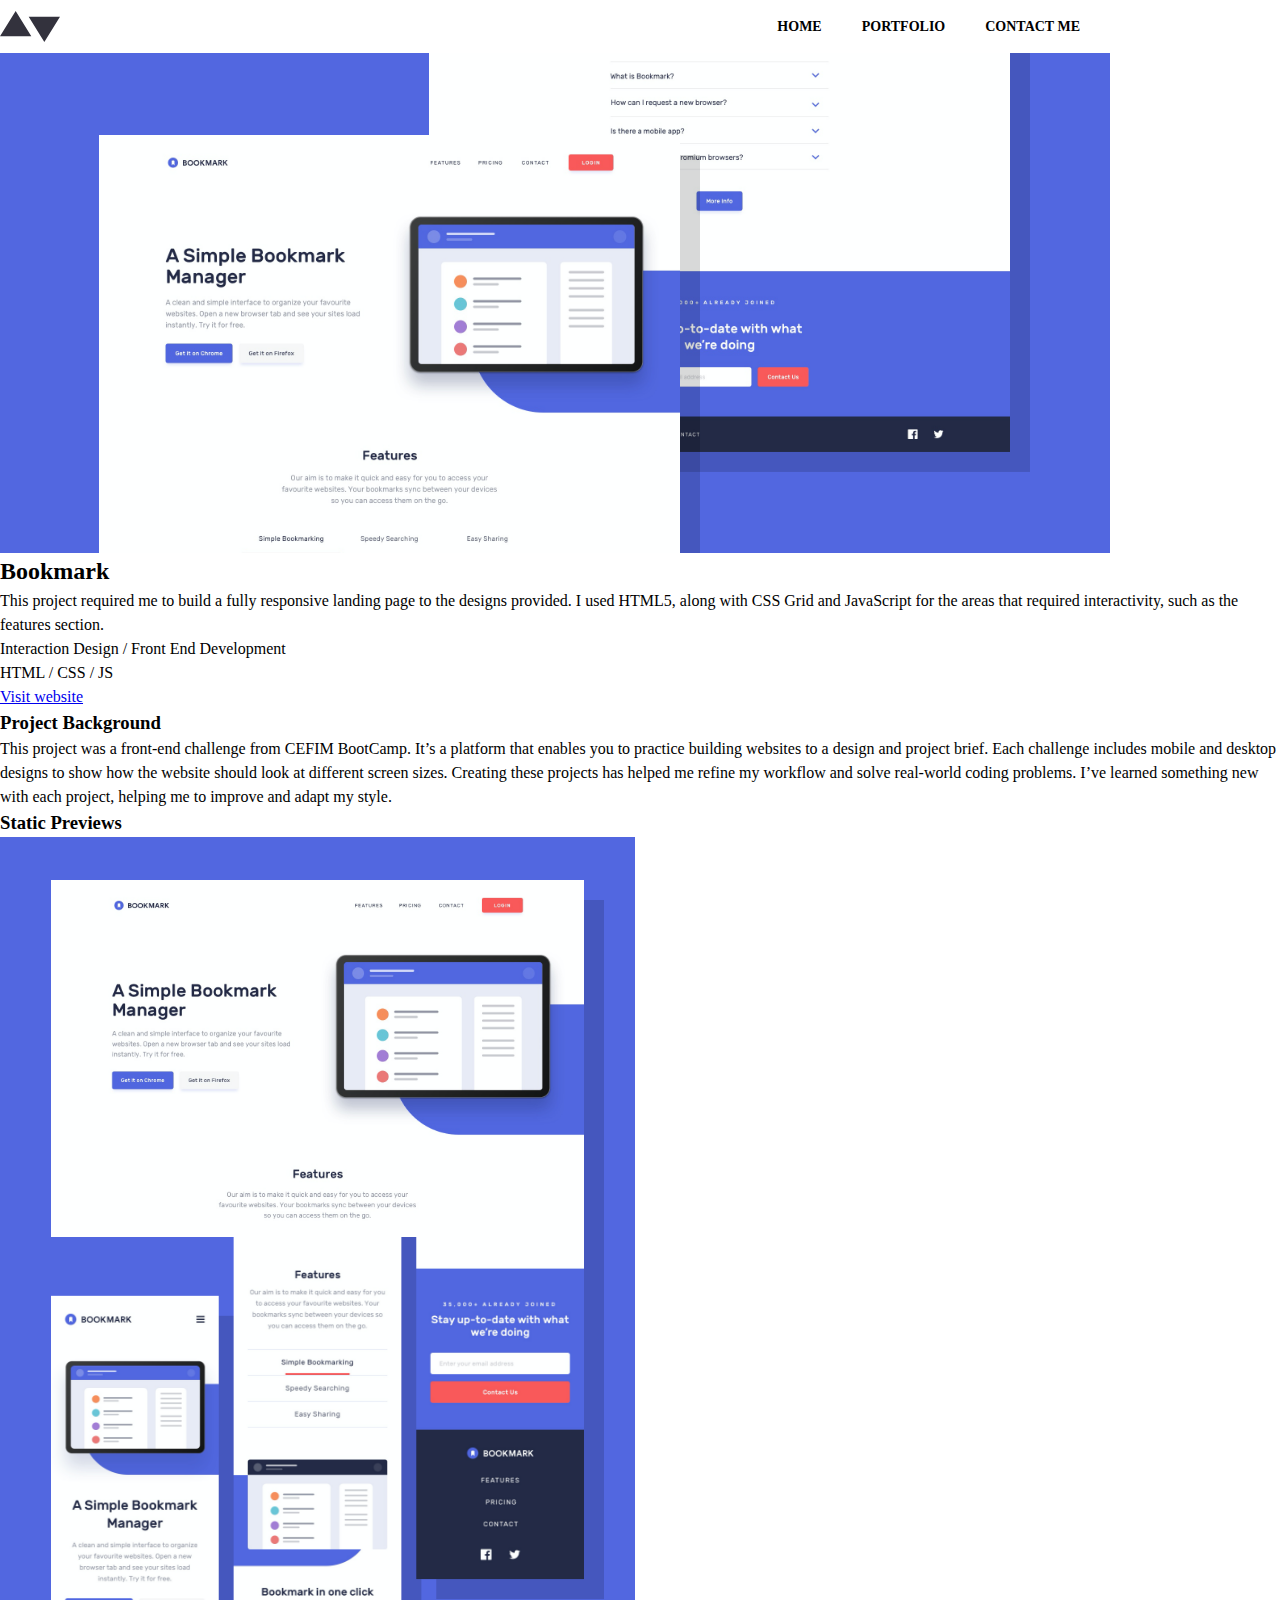
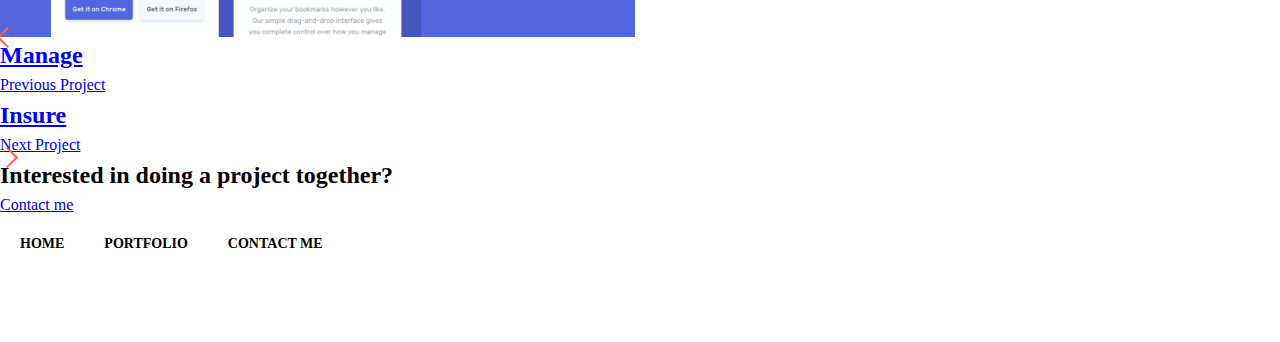
==== bookmark.html @ 95583500 "lundi, on continue l'intégration" ====
<!DOCTYPE html>
<html lang="fr">
<head>
    <meta charset="UTF-8">
    <meta http-equiv="X-UA-Compatible" content="IE=edge">
    <meta name="viewport" content="width=device-width, initial-scale=1.0">

    <link rel="stylesheet" href="css/base.css">
    <link rel="stylesheet" href="css/style.css">

    <title>Minimalist-Portfolio</title>
</head>
<body>
    <header class="main-header">
        <div class="container">
            <div class="container-logo">
                    <img src="img/Home/Combined Shape.svg" alt="Portfolio logo">
            </div>
            <nav class="main-nav">
                <button class="main-nav__toggler" aria-expanded="false" aria-controls="menu" aria-label="Menu">
                    <span class="main-nav__bar"></span>
                    <span class="main-nav__bar"></span>
                    <span class="main-nav__bar"></span>
                </button>
                <!-- hidden property -->
                <ul class="main-nav__list" id="menu">
                    <li class="main-nav__item"><a href="#" class="main-nav__link">Home</a></li>
                    <li class="main-nav__item"><a href="#" class="main-nav__link">Portfolio</a></li>
                    <li class="main-nav__item"><a href="#" class="main-nav__link">Contact me</a></li>
                </ul>
            </nav>
        </div>
    </header>
    
    <main class="main-container">
        <section class="home-container">
            <figure class="hero-illustration">
                <img    srcset="img/Bookmark/Porto-1.png, 
                                img/Bookmark/Porto-1@2x.png 2x"            
                        src="img/Bookmark/Porto-1.png" alt="illustration of a simple bookmark manager" loading="lazy">
            </figure>
        </section>


        <section class="main-content">
            <div>
                <h2>Bookmark</h2>
                    <p class="card-paragraph">
                        This project required me to build a fully responsive landing page to the designs provided. I used HTML5, along with CSS Grid and JavaScript for the areas that required interactivity, such as the features section.
                    </p>
                    <p>Interaction Design / Front End Development</p>
                    <p>HTML / CSS / JS</p>
                    <a href="bookmark-website.com" class="btn-call-to-action">Visit website</a>
            </div>
            <div>
                <div>
                    <h3>Project Background</h3>
                    <p>This project was a front-end challenge from CEFIM BootCamp. It’s a platform that enables you to practice building websites to a design and project brief. Each challenge includes mobile and desktop designs to show how the website should look at different screen sizes. Creating these projects has helped me refine my workflow and solve real-world coding problems. I’ve learned something new with each project, helping me to improve and adapt my style.</p>
                </div>
                <div>
                    <h3>Static Previews</h3>
                    <ul class="main-content-list">
                        <li class="main-content-item">
                            <div class="main-content-item-card">
                                <figure class="main-content-item-illustration">
                                    <img    srcset="img/Bookmark/Bitmap.png, 
                                                    img/Bookmark/Bitmap@2x.png 2x" 
                                            src="img/Bookmark/Bitmap.png"
                                            alt="slider of project background of bookmark landing-page" loading="lazy" />
                                </figure>
                            </div>
                        </li>
                        <li>
                            <div>
                                <figure class="main-content-item-illustration">
                                    <img    srcset="img/Bookmark/Bitmap-Copy.png, 
                                                    img/Bookmark/Bitmap-Copy@2x.png 2x" 
                                            src="img/Bookmark/Bitmap-Copy.png"
                                            alt="static previews" loading="lazy" />
                                </figure>
                            </div>
                        </li>
                    </ul>
                </div>
            </div>
		</section>
        <section>
            <div>
                <div>
                    <a href="manage.html">
                        <div class="flexwrap">
                            <div class="arrowed">
                                <div class="arrow-1"></div>
                            </div>
                        </div>
                            <h2>Manage</h2>
                            <p>Previous Project</p>
                    </a>
                </div>
                    
                <div>
                    <a href="insure.html">
                        <h2>Insure</h2>
                        <p>Next Project</p>
                        <div class="flexwrap">
                            <div class="arrowed">
                                <div class="arrow-2"></div>
                            </div>
                        </div>
                    </a>
                </div>
            </div>
        </section>
        <section class="home-container call-to-action-before-footer">
            <h2>Interested in doing <span>a project together?</span></h2>
            <div class="line"></div>
            <a href="contact-me.html" class="btn">Contact me</a>
                </div>
        </section>
    </main>
    <footer class="main-footer">
        <div class="logo ir">portfolio</div>
        <nav class="footer-nav">
            <ul class="main-nav__list" id="menu">
                <li class="main-nav__item"><a href="#" class="main-nav__link">Home</a></li>
                <li class="main-nav__item"><a href="#" class="main-nav__link">Portfolio</a></li>
                <li class="main-nav__item"><a href="#" class="main-nav__link">Contact me</a></li>
            </ul>
        </nav>
        <ul class="social-list">
            <li class="social-item"><a href="https://github.com/" target="_blank" class="ir">Visit portfolio's github</a></li>
            <li class="social-item"><a href="https://twitter.com/" target="_blank" class="ir">Visit portfoio's Twitter</a></li>
            <li class="social-item"><a href="https://fr.linkedin.com/" target="_blank" class="ir">Visit portfolio's linkedIn</a></li>
        </ul>
    </footer>
    <script src="js/script.js"></script>
</body>
</html>
---- css/base.css ----
html {
    font-size: .625em; /* fallback IE8+ */
    font-size: calc(1em * .625); /* IE9-IE11 math fixing. See http://bit.ly/1g4X0bX */
    scroll-behavior: smooth;
}

/* Box sizing rules */
*,
*::before,
*::after {
  box-sizing: border-box;
}

/* Remove focus for mouse users */
:focus:not(:focus-visible) {
  outline: none;
}

/* Set core body defaults */
body {
  min-height: 100vh;
  font-size: 1.6rem;
  text-rendering: optimizeSpeed;
  line-height: 1.5;
  color: #000;
}

/* Set text selection */

::-moz-selection {
  color: #000;
  background-color: #fd0;
}

::selection {
  color: #000;
  background-color: #fd0;
}

/* Remove default margin */
body,
h1,
h2,
h3,
h4,
p,
ul[class],
ol[class],
li,
figure,
figcaption,
blockquote,
dl,
dd {
  margin: 0;
}

/* Remove default padding */
ul[class],
ol[class] {
  padding: 0;
}

/* Remove list styles on ul, ol elements with a class attribute */
ul[class],
ol[class] {
  list-style: none;
}

/* A elements that don't have a class get default styles */
a:not([class]) {
  text-decoration-skip-ink: auto;
}

/* Make medias easier to work with */
img,
video,
audio {
  max-width: 100%;
  display: block;
  height: auto;
}

/* Natural flow and rhythm in articles by default 
    Pose des problèmes - intéressant mais difficile à utiliser */
/* article > * + * {
  margin-top: 1em;
} */

/* Inherit fonts for inputs and buttons */
input,
button,
textarea,
select {
  font: inherit;
}

/* Set cursor pointer */
label[for],
button,
input[type="submit"],
select {
  cursor: pointer;
}

/* Remove font style on address */
address {
  font-style: normal;
}

/* Remove all animations and transitions for people that prefer not to see them */
@media (prefers-reduced-motion: reduce) {
  * {
    animation-duration: 0.01ms !important;
    animation-iteration-count: 1 !important;
    transition-duration: 0.01ms !important;
    scroll-behavior: auto !important;
  }
}

/* Text meant only for screen readers. */
.screen-reader-text {
  clip: rect(1px, 1px, 1px, 1px);
  height: 1px;
  overflow: hidden;
  width: 1px;
  position: absolute;
  white-space: nowrap;
}

/* Image replacement technique 2012 H5BP  - https://css-tricks.com/the-image-replacement-museum/ */

.ir {
  font: 0/0 a;
  color: transparent;
  border: 0;
  text-shadow: none;
}

/* Phone links active only under 36em (576px) */
a[href^="tel"] {
  white-space: nowrap;
  pointer-events: none;
  text-decoration: none;
  color: inherit;
}

@media (max-width: 36em) {
  a[href^="tel"] {
    pointer-events: auto;
    text-decoration: underline;
  }
}

/* Print external URLs */
@media print {
  a {
    text-decoration: underline;
  }

  a[href]:not([href^='#'])::after {
    content: '('attr(href)')';
  }
}
---- css/style.css ----
:root {
    --whitePrimary: #FFFFFF;
    --blackPrimary: #000000;

    --grayishDarkBluePrimary : #33323D;
    --slightlyPrimary: #5FB4A2;
    --darkBluePrimary: #203A4C;
    
    --veryLightGreySecondary: #FAFAFA;
    --lightGreySecondary: #EAEAEB;
    --brightRedSecondary: #F43030;
    
    --lightGreyTertiary: #33323D18;
    --lightMoreGreyTertiary: #ECECED;
    --brownTertiary: #575757;
    --regularGreyTertiary: #D7D7D7;
}

/* ------------------------------------------- */
/* ------------------ FONTS ------------------ */
/* ------------------------------------------- */

/* Ibarra Real Nova Regular */
@font-face {
    font-family: "IbarraRealNova";
    font-style: normal;
    font-weight: 400;
    src: url("../font/Ibarra_Real_Nova/IbarraRealNova-VariableFont_wght.ttf");
}

/* Ibarra Real Nova Italic */
@font-face {
    font-family: "IbarraRealNova";
    font-style: italic;
    font-weight: 400;
    src: url("../font/Ibarra_Real_Nova/IbarraRealNova-Italic-VariableFont_wght.ttf");
}

/* Public Sans Regular */
@font-face {
    font-family: "PublicSans";
    font-style: normal;
    font-weight: 400;
    src: url("../font/Public_Sans/PublicSans-VariableFont_wght.ttf");
}

/* Public Sans Italic */
@font-face {
    font-family: "PublicSans";
    font-style: italic;
    font-weight: 400;
    src: url("../font/Public_Sans/PublicSans-Italic-VariableFont_wght.ttf");
}


/* ------------------------------------------- */
/* ---------------- CONTAINER ---------------- */
/* ------------------------------------------- */

/*.container {
    max-width: 32.5rem;
    margin: auto;
  }
*/

  @media (min-width: 36em) {
    /* 36em * 16 = 576px */
    .container {
      max-width: 50rem;
    }
  }
  
  @media (min-width: 48em) {
    /* 48em * 16 = 768px */
    .container {
      max-width: 70rem;
    }
  }
  
  @media (min-width: 62em) {
    /* 62em * 16 = 992px */
    .container {
      max-width: 90rem;
    }
  }
  
  @media (min-width: 80em) {
    /* 80em * 16 = 1280px */
    .container {
      max-width: 110rem;
    }
  }
  
  @media (min-width: 105em) {
    .container {
      max-width: 128rem;
    }
  }

/* ------------------------------------------- */
/* ----------------   RESET   ---------------- */
/* ------------------------------------------- */









/* ------------------------------------------- */
/* ----------------   HEADER  ---------------- */
/* ------------------------------------------- */


/* Header */

.site-header {
  position: fixed;
  z-index: 1000;
  top: 0;
  left: 0;
  right: 0;
  padding-top: 3.6rem;
  padding-bottom: 3.6rem;
  background-color: #fff;
}

.main-header .container {
  position: relative;
  display: flex;
  justify-content: space-between;
  align-items: center;
  background-color: #fff;
}

.container-logo {
  display: flex;
  justify-content: space-between;
  align-items: center;
  flex-shrink: 0;
}

.ubiquity__logo {
  margin-right: 2rem;
}

.ubiquity__title {
  margin: 0;
  font-size: 2rem;
  color: var(--grey-dark);
}

.ubiquity__baseline {
  display: block;
  margin-top: 0.5rem;
  font-family: Montserrat, sans-serif;
  font-size: 1.4rem;
  font-weight: 400;
}

/* // ACTIVITY */

/* Desktop menu  add transition at the end */
.main-nav__list {
  position: absolute;
  top: calc(100% + 3.6rem);
  left: 0;
  right: 0;
  display: block;
  background-color: #fff;
  transition: .3s;
  transform: translateX(-200%);
}
.main-nav__link {
  display: block;
  padding: 1.6rem 2rem;
  font-size: 1.4rem;
  font-weight: 700;
  text-transform: uppercase;
  color: currentColor;
  text-decoration: none;
  transition: .3s;
}

.main-nav__link:hover,
.main-nav__link:focus {
  color: #fff;
  background-color: var(--primary);
}

/* Mobile Menu */
.main-nav__toggler {
  display: grid;
  gap: .5rem;
  padding: 0;
  border: 0;
  background-color: transparent;
}

.main-nav__bar {
  width: 3rem;
  height: 0.5rem;
  background-color: var(--grey);
  transition: .3s;
}

/* First element rotation when aria-expanded : true without [aria-expanded] */
.main-nav__toggler[aria-expanded="true"] .main-nav__bar:first-child {
  transform: rotate(45deg);
}

/* Opacity 0 on the middle element when aria-expanded : [aria-expanded] true*/
.main-nav__toggler[aria-expanded="true"] .main-nav__bar:not(:first-child):not(:last-child) {
  opacity: 0;
}

/* Last element rotation when aria-expanded : [aria-expanded] true*/
.main-nav__toggler[aria-expanded="true"] .main-nav__bar:last-child {
  transform: rotate(-45deg);
}

/* Set transform origin */
.main-nav__bar:first-child {
  transform-origin: left top;
}

.main-nav__bar:last-child {
  transform-origin: left bottom;
}

/* reset origin transformation */

.main-nav__toggler[aria-expanded="true"] + .main-nav__list {
  transform: translateX(0);
}


/* I want to make the menu disappear from the tablet format  */

/* Media queries */
/* 
/* /* Medium devices (landscape tablets, 768px and up) --> we apply the following rules from 768 px ( > or = ) */
@media screen and (min-width: 768px) {
  .main-nav__list {
      position: static;
      display: flex;
      transform: none;
  }
  .main-nav__toggler {
      display: none;
  } 
}








/* ------------------------------------------- */
/* ----------------   fleches ---------------- */
/* ------------------------------------------- */

.flexwrap {
	display: flex;
	flex-wrap: wrap;
}

/* ------------------- */
/* PEN STYLES      -- */
/* ----------------- */

/* Arrow holder */
.arrowed {
	position: relative;
	/* height: 200px; width: 200px;
	margin: 0 20px 20px 0;
	border: 1px solid rgba(0,0,0,0.25); */
}

/* Just centering the examples */
.arrowed div {
	position: absolute;
	top: 0; bottom: 0; left: 0; right: 0;
	margin: auto;
}

/* -- ARROW 1      -- */

.arrow-1 {
	height: 15px; width: 15px;
	border: 1px solid tomato;
	border-width: 2px 2px 0 0;
	transform: rotate(225deg);
}
.arrow-2 {
	height: 15px; width: 15px;
	border: 1px solid tomato;
	border-width: 2px 2px 0 0;
	transform: rotate(45deg);
}
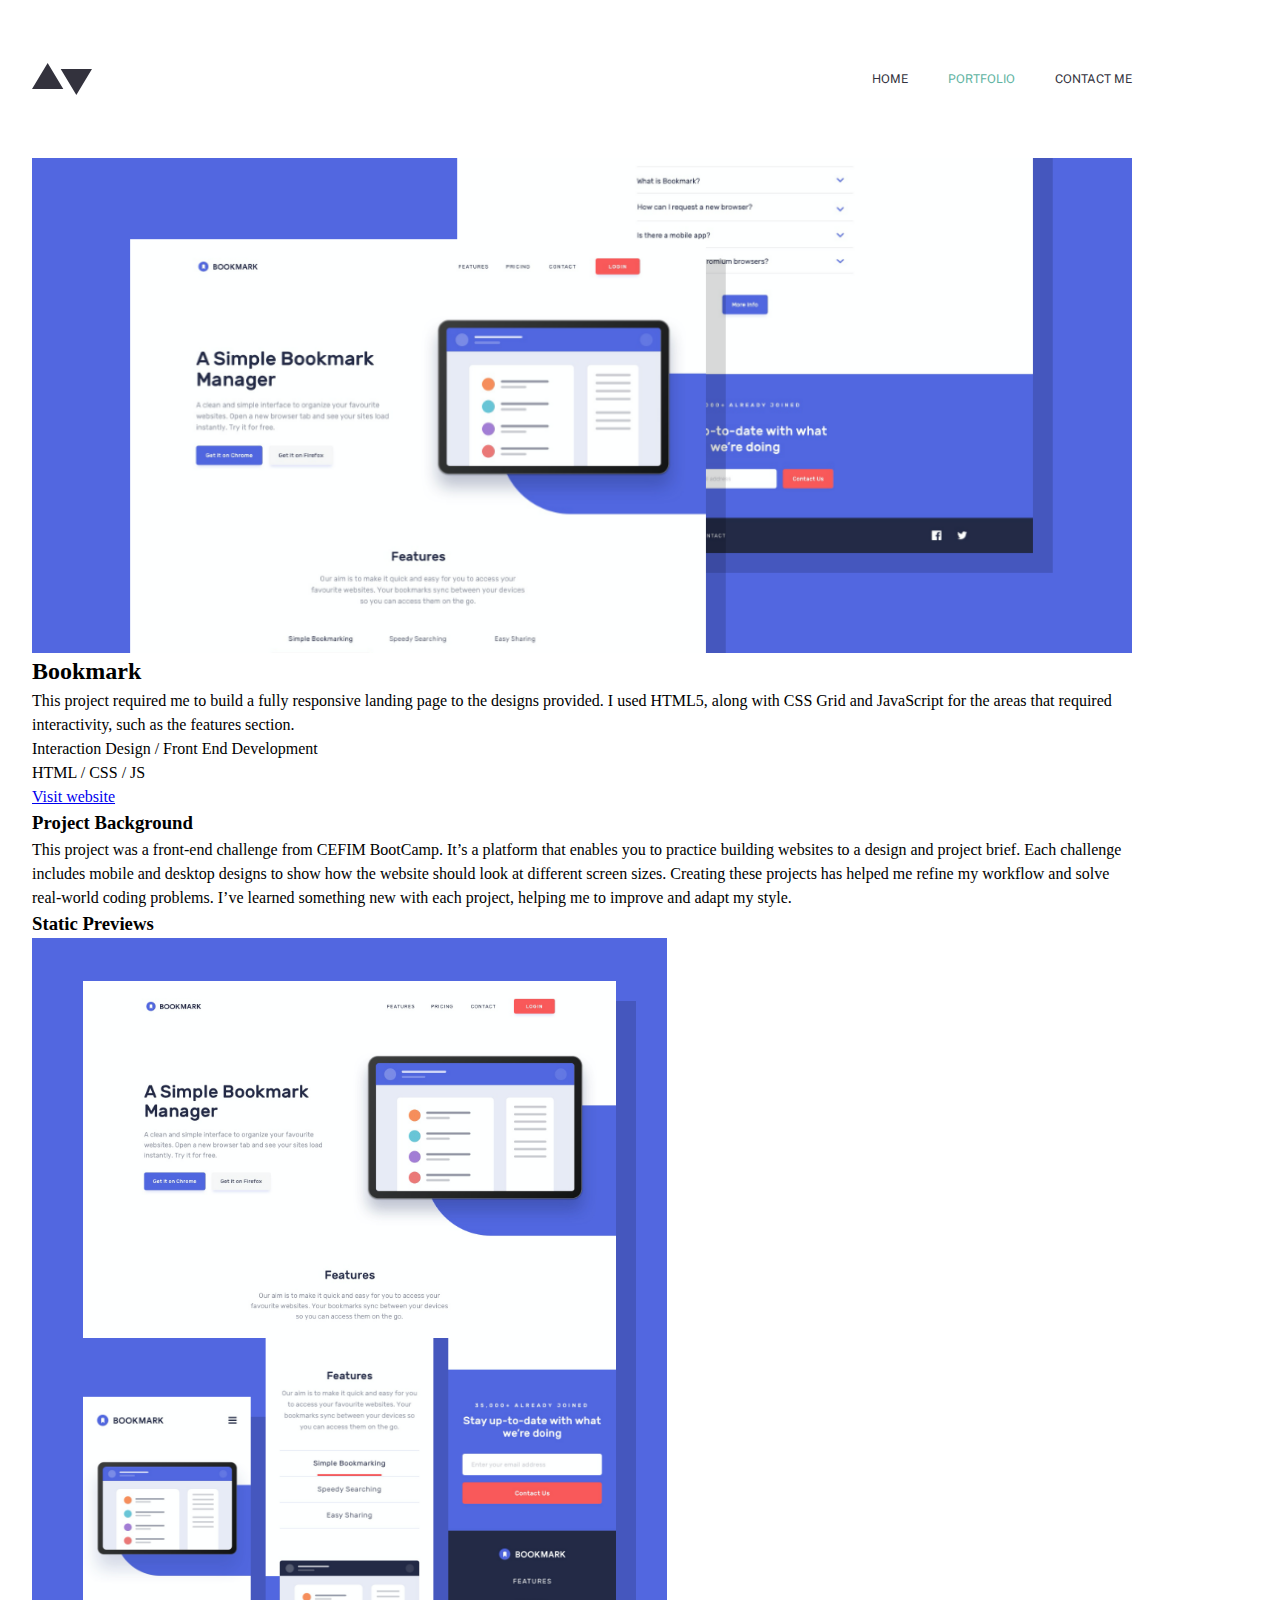
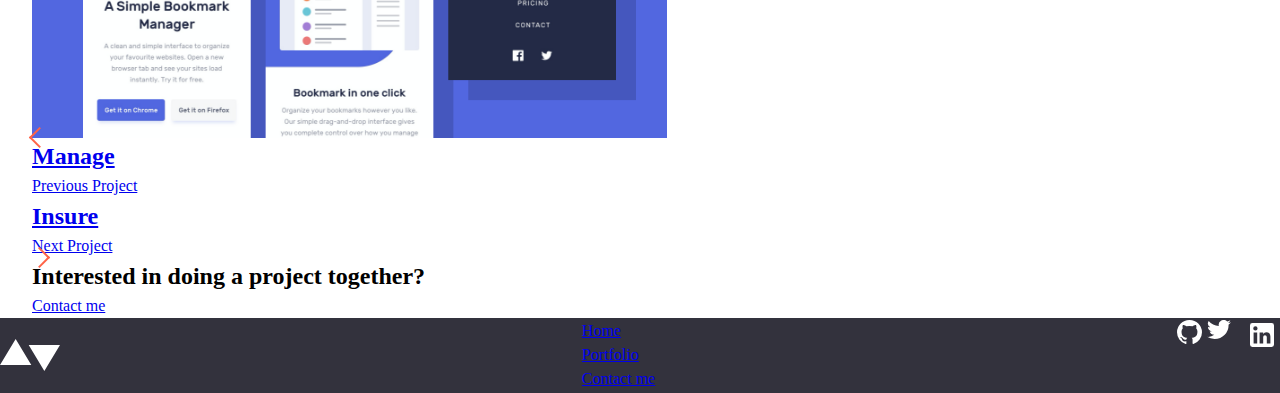
==== commit 7e1e23ac: "header + picture + footer" ====
--- a/bookmark.html
+++ b/bookmark.html
@@ -11,8 +11,8 @@
     <title>Minimalist-Portfolio</title>
 </head>
 <body>
-    <header class="main-header">
-        <div class="container">
+    <header class="main-header container">
+        <div class="container-header">
             <div class="container-logo">
                     <img src="img/Home/Combined Shape.svg" alt="Portfolio logo">
             </div>
@@ -24,15 +24,15 @@
                 </button>
                 <!-- hidden property -->
                 <ul class="main-nav__list" id="menu">
-                    <li class="main-nav__item"><a href="#" class="main-nav__link">Home</a></li>
-                    <li class="main-nav__item"><a href="#" class="main-nav__link">Portfolio</a></li>
-                    <li class="main-nav__item"><a href="#" class="main-nav__link">Contact me</a></li>
+                    <li class="main-nav__item"><a href="index.html" class="main-nav__link">Home</a></li>
+                    <li class="main-nav__item"><a href="portfolio.html" class="main-nav__link main-nav__link-actif">Portfolio</a></li>
+                    <li class="main-nav__item"><a href="contact-me.html" class="main-nav__link">Contact me</a></li>
                 </ul>
             </nav>
         </div>
     </header>
     
-    <main class="main-container">
+    <main class="main-container container">
         <section class="home-container">
             <figure class="hero-illustration">
                 <img    srcset="img/Bookmark/Porto-1.png, 
@@ -119,12 +119,14 @@
         </section>
     </main>
     <footer class="main-footer">
-        <div class="logo ir">portfolio</div>
+        <div class="container-logo">
+            <img src="img/Home/Combined-Shape-2.svg" alt="Portfolio logo">
+        </div>
         <nav class="footer-nav">
-            <ul class="main-nav__list" id="menu">
-                <li class="main-nav__item"><a href="#" class="main-nav__link">Home</a></li>
-                <li class="main-nav__item"><a href="#" class="main-nav__link">Portfolio</a></li>
-                <li class="main-nav__item"><a href="#" class="main-nav__link">Contact me</a></li>
+            <ul class="main-nav__list-footer" id="menu">
+                <li class="main-nav__item-footer"><a href="index.html" class="main-nav__link-footer">Home</a></li>
+                <li class="main-nav__item-footer"><a href="portfolio.html" class="main-nav__link-footer">Portfolio</a></li>
+                <li class="main-nav__item-footer"><a href="contact-me.html" class="main-nav__link-footer">Contact me</a></li>
             </ul>
         </nav>
         <ul class="social-list">
--- a/css/style.css
+++ b/css/style.css
@@ -57,11 +57,15 @@
 /* ---------------- CONTAINER ---------------- */
 /* ------------------------------------------- */
 
-/*.container {
-    max-width: 32.5rem;
-    margin: auto;
-  }
-*/
+.container {
+    margin: 0 auto;
+  }
+  @media (min-width: 48em){
+    .container {
+      margin: 0 3.2rem;
+    }
+  }
+
 
   @media (min-width: 36em) {
     /* 36em * 16 = 576px */
@@ -116,23 +120,12 @@
 
 /* Header */
 
-.site-header {
-  position: fixed;
-  z-index: 1000;
-  top: 0;
-  left: 0;
-  right: 0;
-  padding-top: 3.6rem;
-  padding-bottom: 3.6rem;
-  background-color: #fff;
-}
-
-.main-header .container {
+.container-header {
   position: relative;
   display: flex;
   justify-content: space-between;
   align-items: center;
-  background-color: #fff;
+  margin: 0 auto;
 }
 
 .container-logo {
@@ -142,23 +135,6 @@
   flex-shrink: 0;
 }
 
-.ubiquity__logo {
-  margin-right: 2rem;
-}
-
-.ubiquity__title {
-  margin: 0;
-  font-size: 2rem;
-  color: var(--grey-dark);
-}
-
-.ubiquity__baseline {
-  display: block;
-  margin-top: 0.5rem;
-  font-family: Montserrat, sans-serif;
-  font-size: 1.4rem;
-  font-weight: 400;
-}
 
 /* // ACTIVITY */
 
@@ -166,28 +142,51 @@
 .main-nav__list {
   position: absolute;
   top: calc(100% + 3.6rem);
-  left: 0;
+  left: 10%;
   right: 0;
   display: block;
-  background-color: #fff;
   transition: .3s;
   transform: translateX(-200%);
-}
+
+}
+.main-nav__item{
+  padding: 5rem 0;
+}
+
 .main-nav__link {
   display: block;
-  padding: 1.6rem 2rem;
-  font-size: 1.4rem;
-  font-weight: 700;
+  padding-top: 2rem;
+  padding-bottom: 2rem;
+  padding-left: 4rem;
+  font-size: 1.2rem;
+  font-family: "PublicSans";
+  font-weight: 400;
   text-transform: uppercase;
-  color: currentColor;
+  color: var(--grayishDarkBluePrimary);
   text-decoration: none;
   transition: .3s;
 }
 
-.main-nav__link:hover,
-.main-nav__link:focus {
-  color: #fff;
-  background-color: var(--primary);
+.main-nav__link-actif {
+  color:var(--slightlyPrimary);
+}
+@media screen and (max-width: 768px) {
+  .main-nav__item{
+    padding: 0;
+  }
+  .main-nav__list {
+    width: 22rem;
+    height: 18rem;
+    top: 10rem;
+    left: 10rem;
+    background-color: var(--grayishDarkBluePrimary);
+  }
+  .main-nav__link {
+    padding-top: 0;
+    color: var(--whitePrimary);
+    text-align: center;
+  }
+
 }
 
 /* Mobile Menu */
@@ -197,12 +196,13 @@
   padding: 0;
   border: 0;
   background-color: transparent;
+  margin: 5rem 0;
 }
 
 .main-nav__bar {
-  width: 3rem;
-  height: 0.5rem;
-  background-color: var(--grey);
+  width: 2.2rem;
+  height: 0.2rem;
+  background-color: var(--grayishDarkBluePrimary);
   transition: .3s;
 }
 
@@ -242,7 +242,7 @@
 /* Media queries */
 /* 
 /* /* Medium devices (landscape tablets, 768px and up) --> we apply the following rules from 768 px ( > or = ) */
-@media screen and (min-width: 768px) {
+@media screen and (min-width: 49em) {
   .main-nav__list {
       position: static;
       display: flex;
@@ -251,10 +251,52 @@
   .main-nav__toggler {
       display: none;
   } 
-}
-
-
-
+
+}
+
+/* ------------------------------------------- */
+/* ----------------  FOOTER   ---------------- */
+/* ------------------------------------------- */
+
+.main-footer{
+  background-color: var(--grayishDarkBluePrimary);
+  display: flex;
+  align-items: center;
+  justify-content: space-between;
+}
+
+.social-list{
+  display: flex;
+  align-items: center;
+  justify-content: center;
+}
+.social-item a{
+ display: block;
+  width: 3rem;
+  height: 3rem;
+  margin-bottom: 4rem;
+}
+.social-item:last-child{
+  padding-left:1.3rem;
+  padding-top: .5rem;
+}
+.social-item a[href*="https://github.com/"]{
+  background-image: url(../img/Home/Path.svg);
+  background-repeat: no-repeat;
+}
+.social-item a[href*="https://twitter.com/"]{
+  background-image: url(../img/Home/Path-1.svg);
+  background-repeat: no-repeat;
+}
+.social-item a[href*="https://fr.linkedin.com/"]{
+  background-image: url(../img/Home/Shape.svg);
+  background-repeat: no-repeat;
+}
+/* Animation au hover sur les logo 
+On augmente la taille du logo de 200% avec scale(2) */
+.social-item a:hover, .social-item a:focus{
+  transform: scale(2);
+}
 
 
 
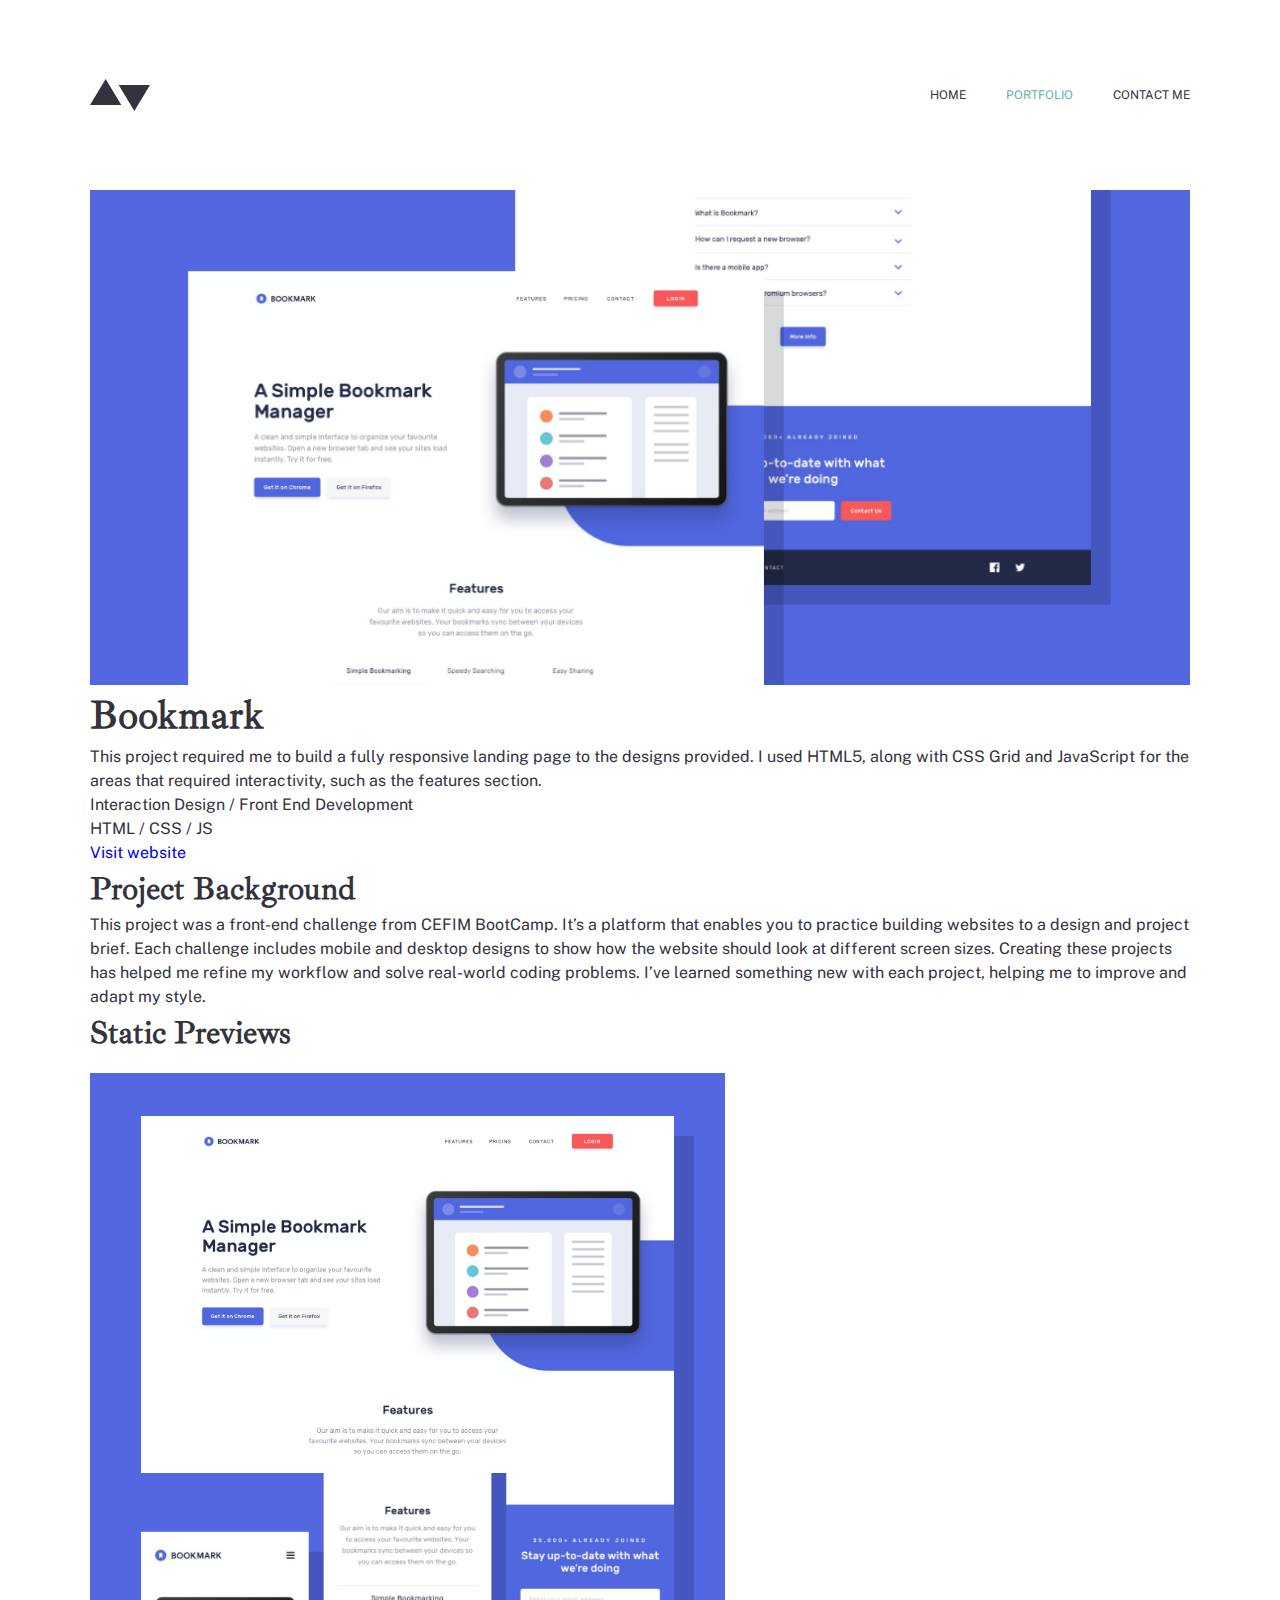
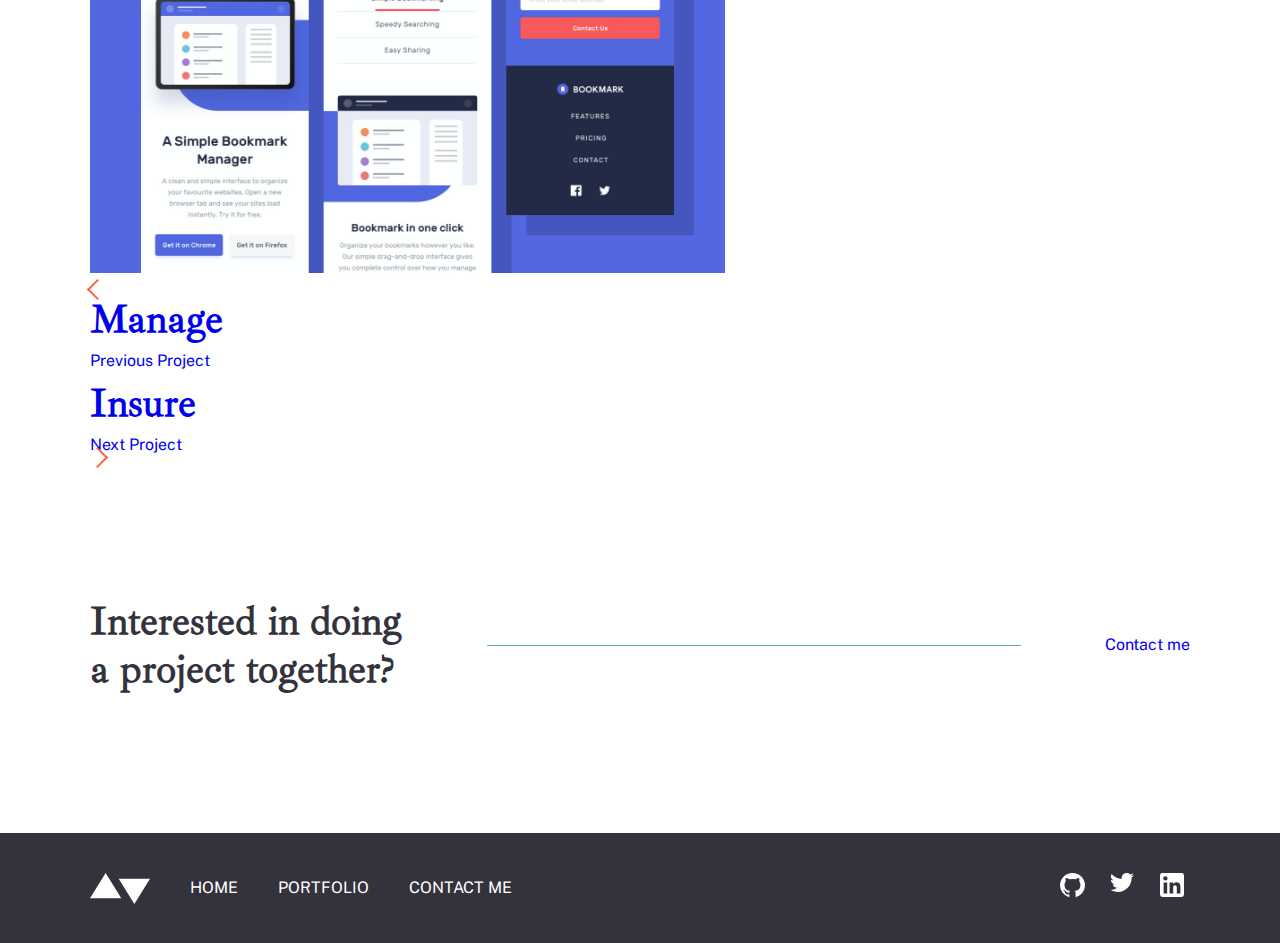
==== commit 39e2fccb: "home page" ====
--- a/bookmark.html
+++ b/bookmark.html
@@ -119,21 +119,24 @@
         </section>
     </main>
     <footer class="main-footer">
-        <div class="container-logo">
-            <img src="img/Home/Combined-Shape-2.svg" alt="Portfolio logo">
+        <div class="container container-footer grid-container">
+            <!-- <div class="container-logo">
+                <img src="img/Home/Combined-Shape-2.svg" alt="Portfolio logo">
+            </div> -->
+            <nav class="footer-nav">
+                <ul class="main-nav__list-footer " id="menu">
+                    <li class="main-nav__item-footer "><img src="img/Home/Combined-Shape-2.svg" alt="Portfolio logo"></li>
+                    <li class="main-nav__item-footer "><a href="index.html" class="main-nav__link-footer ">Home</a></li>
+                    <li class="main-nav__item-footer "><a href="portfolio.html" class="main-nav__link-footer ">Portfolio</a></li>
+                    <li class="main-nav__item-footer "><a href="contact-me.html" class="main-nav__link-footer ">Contact me</a></li>
+                </ul>
+            </nav>
+            <ul class="social-list">
+                <li class="social-item"><a href="https://github.com/" target="_blank" class="ir">Visit portfolio's github</a></li>
+                <li class="social-item"><a href="https://twitter.com/" target="_blank" class="ir">Visit portfoio's Twitter</a></li>
+                <li class="social-item"><a href="https://fr.linkedin.com/" target="_blank" class="ir">Visit portfolio's linkedIn</a></li>
+            </ul>
         </div>
-        <nav class="footer-nav">
-            <ul class="main-nav__list-footer" id="menu">
-                <li class="main-nav__item-footer"><a href="index.html" class="main-nav__link-footer">Home</a></li>
-                <li class="main-nav__item-footer"><a href="portfolio.html" class="main-nav__link-footer">Portfolio</a></li>
-                <li class="main-nav__item-footer"><a href="contact-me.html" class="main-nav__link-footer">Contact me</a></li>
-            </ul>
-        </nav>
-        <ul class="social-list">
-            <li class="social-item"><a href="https://github.com/" target="_blank" class="ir">Visit portfolio's github</a></li>
-            <li class="social-item"><a href="https://twitter.com/" target="_blank" class="ir">Visit portfoio's Twitter</a></li>
-            <li class="social-item"><a href="https://fr.linkedin.com/" target="_blank" class="ir">Visit portfolio's linkedIn</a></li>
-        </ul>
     </footer>
     <script src="js/script.js"></script>
 </body>
--- a/css/base.css
+++ b/css/base.css
@@ -45,7 +45,7 @@
 h3,
 h4,
 p,
-ul[class],
+/* ul[class], */
 ol[class],
 li,
 figure,
--- a/css/style.css
+++ b/css/style.css
@@ -30,7 +30,7 @@
 
 /* Ibarra Real Nova Italic */
 @font-face {
-    font-family: "IbarraRealNova";
+    font-family: "IbarraRealNova-italic";
     font-style: italic;
     font-weight: 400;
     src: url("../font/Ibarra_Real_Nova/IbarraRealNova-Italic-VariableFont_wght.ttf");
@@ -46,7 +46,7 @@
 
 /* Public Sans Italic */
 @font-face {
-    font-family: "PublicSans";
+    font-family: "PublicSans-italic";
     font-style: italic;
     font-weight: 400;
     src: url("../font/Public_Sans/PublicSans-Italic-VariableFont_wght.ttf");
@@ -60,11 +60,11 @@
 .container {
     margin: 0 auto;
   }
-  @media (min-width: 48em){
+  /* @media (min-width: 48em){
     .container {
       margin: 0 3.2rem;
     }
-  }
+  } */
 
 
   @media (min-width: 36em) {
@@ -95,19 +95,37 @@
     }
   }
   
-  @media (min-width: 105em) {
+  /* @media (min-width: 105em) {
     .container {
       max-width: 128rem;
     }
-  }
+  } */
 
 /* ------------------------------------------- */
 /* ----------------   RESET   ---------------- */
 /* ------------------------------------------- */
 
-
-
-
+body{
+  font-size: 16px;
+  font-family: "PublicSans", sans-serif;
+  color: var(--grayishDarkBluePrimary);
+}
+h1,
+h2{
+  font-family: "IbarraRealNova", sans-serif;
+  font-size: 50px;
+  font-weight: 700;
+}
+h2{
+  font-size: 40px;
+}
+h3{
+  font-family: "IbarraRealNova", sans-serif;
+  font-size: 32px;
+}
+a {
+  text-decoration: none;
+}
 
 
 
@@ -146,8 +164,7 @@
   right: 0;
   display: block;
   transition: .3s;
-  transform: translateX(-200%);
-
+  transform: translateX(-300%);
 }
 .main-nav__item{
   padding: 5rem 0;
@@ -178,15 +195,20 @@
     width: 22rem;
     height: 18rem;
     top: 10rem;
-    left: 10rem;
+    /* left: 10rem; */
+    left: 46%;
     background-color: var(--grayishDarkBluePrimary);
-  }
+    text-align: center;
+  }
+
   .main-nav__link {
-    padding-top: 0;
     color: var(--whitePrimary);
-    text-align: center;
-  }
-
+    padding-right: 3rem;
+  }
+  .main-nav__link:hover,
+  .main-nav__link:focus{
+    color: var(--slightlyPrimary);
+  }
 }
 
 /* Mobile Menu */
@@ -200,7 +222,7 @@
 }
 
 .main-nav__bar {
-  width: 2.2rem;
+  width: 2.1rem;
   height: 0.2rem;
   background-color: var(--grayishDarkBluePrimary);
   transition: .3s;
@@ -235,7 +257,6 @@
 .main-nav__toggler[aria-expanded="true"] + .main-nav__list {
   transform: translateX(0);
 }
-
 
 /* I want to make the menu disappear from the tablet format  */
 
@@ -254,32 +275,80 @@
 
 }
 
+
+/* ------------------------------------------- */
+/* ---------  DIV BEFORE FOOTER   ------------ */
+/* ------------------------------------------- */
+
+.call-to-action-before-footer{
+  display: flex;
+  align-items: center;
+  justify-content: space-between;
+  margin: 14rem 0;
+}
+.call-to-action-before-footer h2{
+  font-size: 40px;
+  text-align: left;
+  line-height: 1.2;
+}
+.call-to-action-before-footer span{
+  display: block;
+} 
+.line{
+  border-top: 1px solid var(--slightlyPrimary);
+  width: 53.4rem;
+}
 /* ------------------------------------------- */
 /* ----------------  FOOTER   ---------------- */
 /* ------------------------------------------- */
+
 
 .main-footer{
   background-color: var(--grayishDarkBluePrimary);
+}
+.container-footer{
   display: flex;
   align-items: center;
   justify-content: space-between;
 }
-
-.social-list{
+.container-logo-nav{
   display: flex;
   align-items: center;
   justify-content: center;
 }
+.main-nav__list-footer{
+  display: flex;
+  align-items: center;
+  justify-content: center;
+}
+
+.main-nav__link-footer {
+  padding-left: 4rem;
+  font-family: "PublicSans";
+  font-weight: 400;
+  text-transform: uppercase;
+  color: var(--whitePrimary);
+  text-decoration: none;
+}
+.main-nav__link-footer:hover,
+.main-nav__link-footer:focus{
+  color:var(--slightlyPrimary);
+}
+
+.social-item {
+  padding-left: 2rem;
+}
+.social-list{
+  display: flex;
+  margin: 4rem 0 4rem 0;
+}
+
 .social-item a{
  display: block;
   width: 3rem;
   height: 3rem;
-  margin-bottom: 4rem;
-}
-.social-item:last-child{
-  padding-left:1.3rem;
-  padding-top: .5rem;
-}
+}
+
 .social-item a[href*="https://github.com/"]{
   background-image: url(../img/Home/Path.svg);
   background-repeat: no-repeat;
@@ -297,12 +366,95 @@
 .social-item a:hover, .social-item a:focus{
   transform: scale(2);
 }
-
-
-
-
-
-/* ------------------------------------------- */
+  
+@media (max-width: 48em) {
+  /* 48em * 16 = 768px */
+  .container-logo-nav{
+    display: block;
+  }
+  .container-logo-nav img{
+    margin: 0 auto;
+  }
+  .footer-nav{
+    margin: 0 auto;
+  }
+  .container-footer{
+    display: block;
+    text-align: center;
+    padding: 3rem;
+  }
+  .main-nav__list-footer{
+    display: block;
+    margin-right: 3rem;
+  }
+  /* .container-logo{
+    margin-left: 19rem;
+  } */
+  .social-list{
+    display: flex;
+    align-items: center;
+    justify-content: center;
+  }
+  .main-nav__item-footer{
+    margin: 0;
+    padding: 2rem 0;
+  }
+  .main-nav__item-footer:last-child{
+    margin-bottom: 4rem;
+  }
+}
+
+/* ------------------------------------------- */
+/* ----------------   BOUTON  ---------------- */
+/* ------------------------------------------- */
+
+.btn-link-about-me{
+  display: flex;
+  background-color: var(--darkBluePrimary);
+  color: var(--whitePrimary);
+  font-size: 12px;
+  text-transform: uppercase;
+  letter-spacing: 2px;
+  text-align: center;
+  width: 20rem;
+  height:4.8rem;
+  padding: 1.5rem;
+  background-image: url(../img/Home/Group-3.svg);
+  background-repeat: no-repeat;
+  background-position: top 1.8rem left 1.5rem;
+  padding-left: 7rem;
+}
+
+.btn-link-about-me:hover,
+.btn-link-about-me:focus{
+  background-color: var(--slightlyPrimary);
+  background-image: url(../img/Home/Group-3-white.svg);
+  background-repeat: no-repeat;
+  background-position: top 1.8rem left 1.5rem;
+}
+
+.btn-link-about-me:disabled{
+  background-color: var(--darkBluePrimary);
+}
+
+
+
+.link-call-to-action{
+  padding: 1.5rem 3.5rem;
+  color: var(--grayishDarkBluePrimary);
+  border: 1px solid var(--grayishDarkBluePrimary);
+  text-transform: uppercase;
+}
+.link-call-to-action:hover,
+.link-call-to-action:focus{
+  color: var(--whitePrimary);
+  background-color: var(--darkBluePrimary);
+}
+.link-call-to-action:disabled{
+  color: var(--slightlyPrimary);
+  border: 1px solid var(--slightlyPrimary);
+}
+/* ------------------------------------------- */ 
 /* ----------------   fleches ---------------- */
 /* ------------------------------------------- */
 
@@ -344,3 +496,52 @@
 	border-width: 2px 2px 0 0;
 	transform: rotate(45deg);
 }
+
+
+/* ------------------------------------------- */
+/* ----------------   HOME    ---------------- */
+/* ------------------------------------------- */
+
+.home-container{
+  max-height: 75rem;
+}
+
+.hero-description{
+  width: 44.5rem;
+  height: 35.7rem;
+  position: relative;
+  bottom: 35.7rem;
+  background-color: var(--veryLightGreySecondary);
+}
+
+.hero-description h1{
+  text-align: left;
+  letter-spacing: -0.45px;
+  line-height: 1;
+  padding: 5.8rem 5.5rem 5rem 0;
+}
+
+.home-presentation{
+  display: grid;
+  grid-template-columns: 54rem 1fr;
+}
+.presentation-description{
+  width: 35rem;
+  height:60rem;
+  margin: 0 auto;
+  border-top: 1px solid var(--slightlyPrimary);
+  border-bottom: 1px solid var(--slightlyPrimary);
+}
+
+.presentation-description h2{
+  text-align: left;
+  font-size: 4rem;
+  padding-top: 5.4rem;
+}
+
+.presentation-description p{
+  text-align: left;
+  padding: 2.2rem 0;
+  line-height: 1.8;
+  margin-bottom: 1.5rem;
+}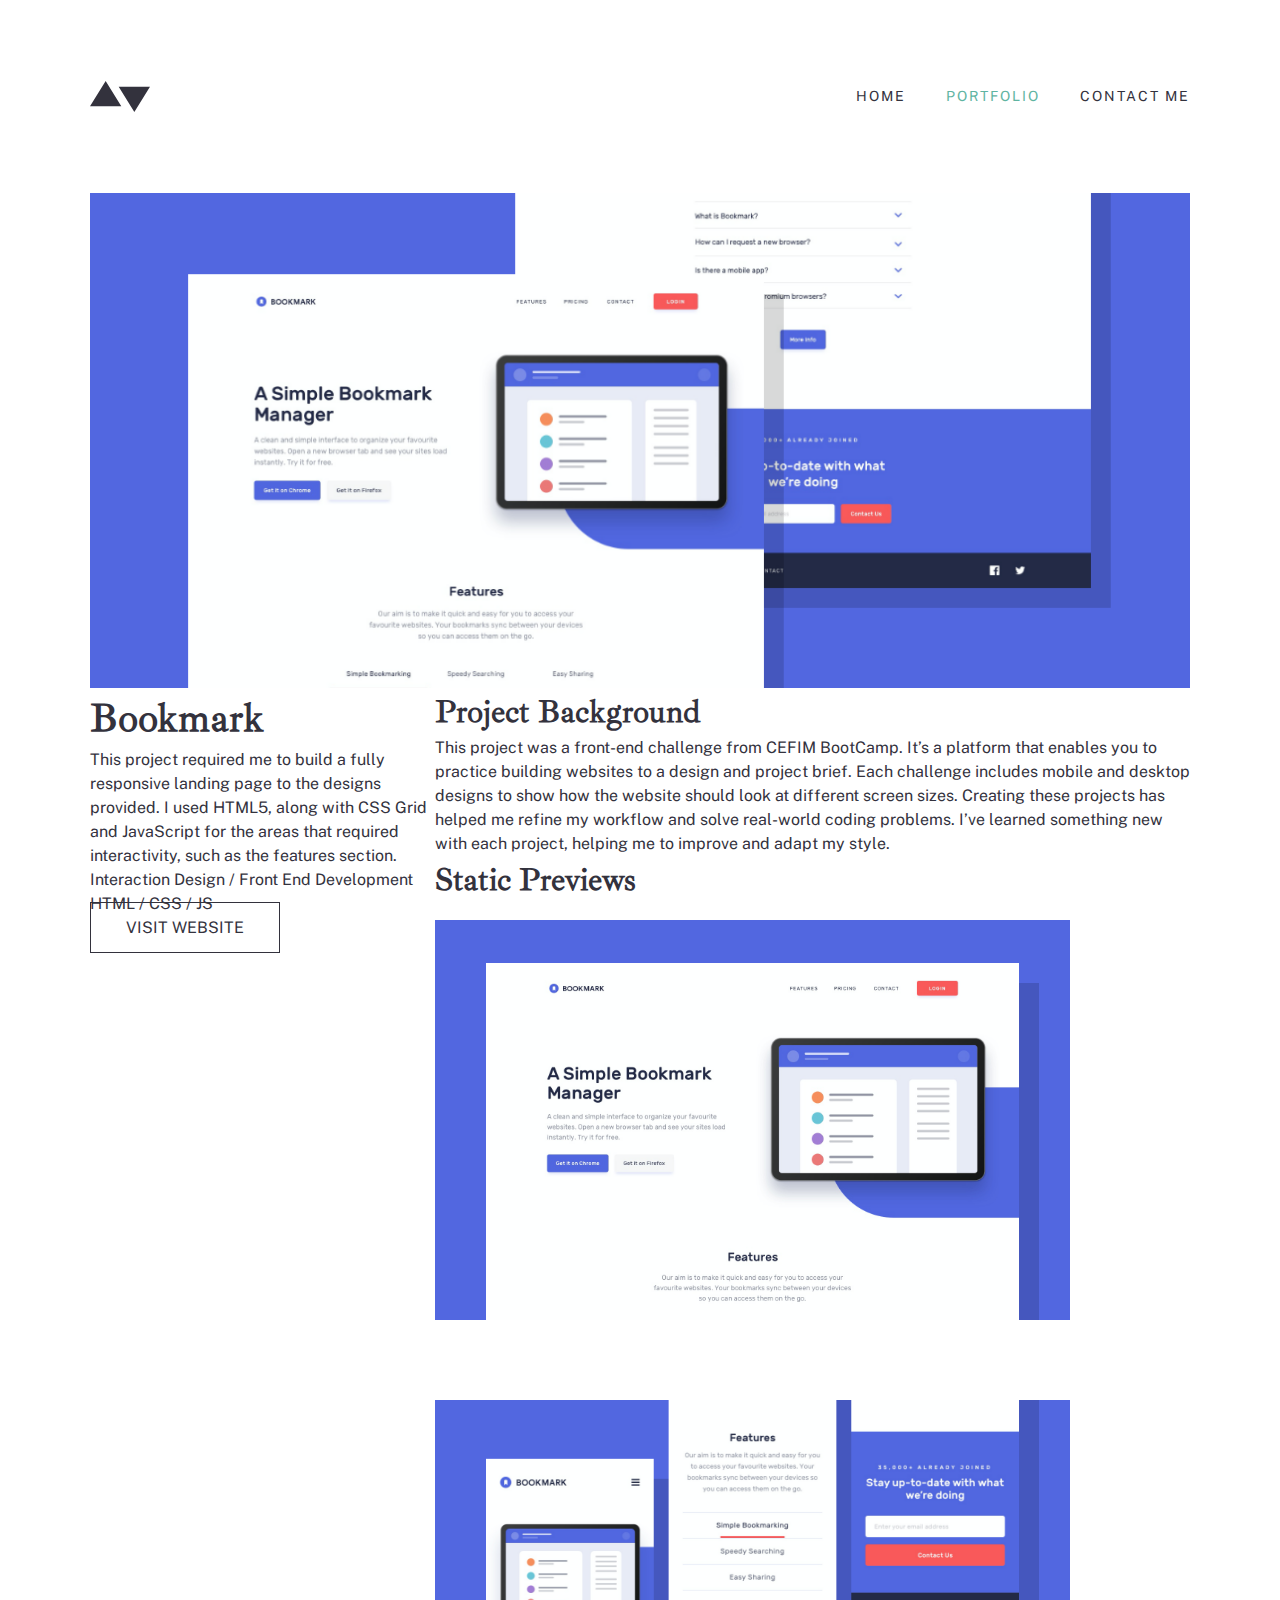
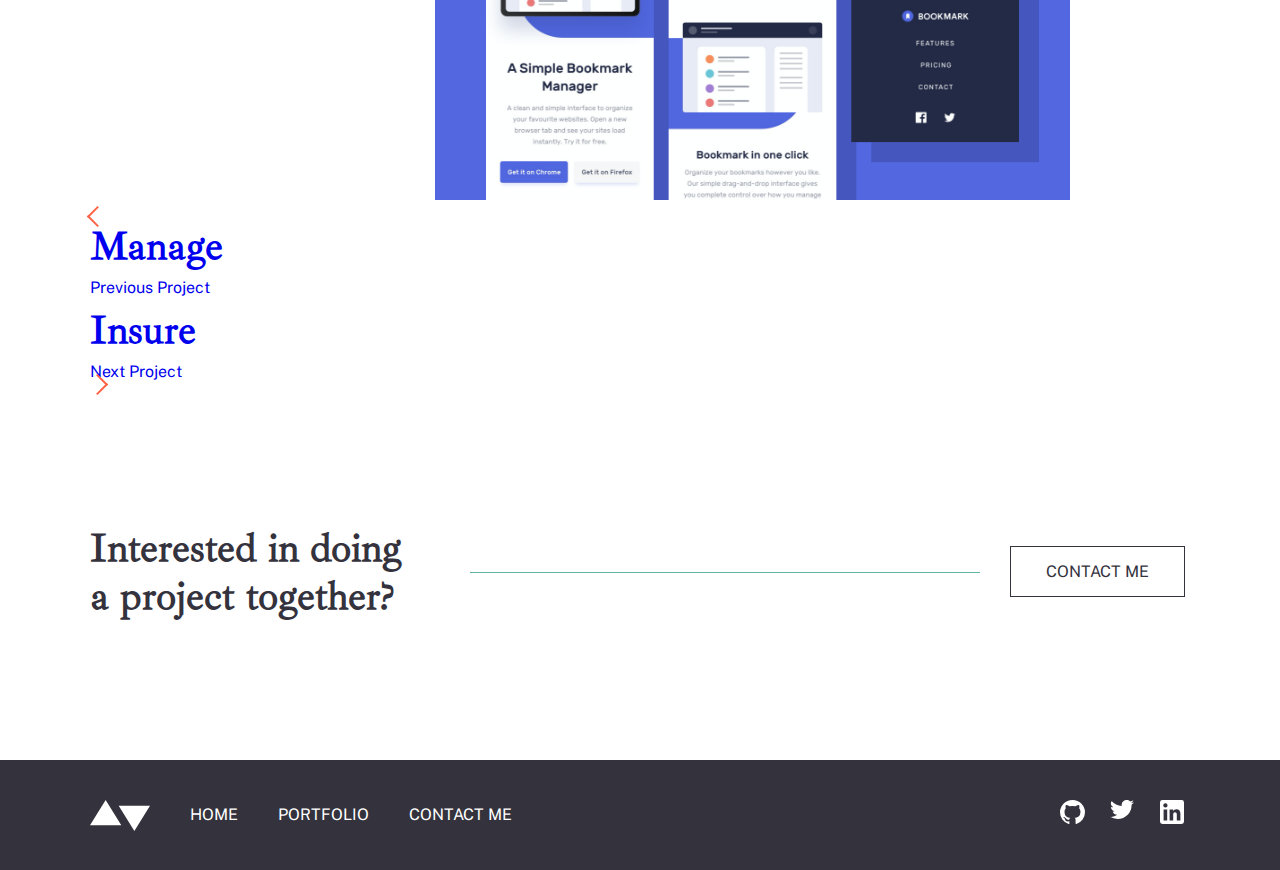
==== commit 586a2f2c: "End Home and portfolio" ====
--- a/bookmark.html
+++ b/bookmark.html
@@ -50,7 +50,9 @@
                     </p>
                     <p>Interaction Design / Front End Development</p>
                     <p>HTML / CSS / JS</p>
-                    <a href="bookmark-website.com" class="btn-call-to-action">Visit website</a>
+                    <div class="btn-call-to-action">
+                        <a href="bookmark-website.com" class="link-call-to-action">Visit website</a>
+                    </div>
             </div>
             <div>
                 <div>
@@ -114,7 +116,8 @@
         <section class="home-container call-to-action-before-footer">
             <h2>Interested in doing <span>a project together?</span></h2>
             <div class="line"></div>
-            <a href="contact-me.html" class="btn">Contact me</a>
+                <div class="btn-call-to-action">
+                    <a href="contact-me.html" class="link-call-to-action">Contact me</a>
                 </div>
         </section>
     </main>
--- a/css/style.css
+++ b/css/style.css
@@ -25,7 +25,8 @@
     font-family: "IbarraRealNova";
     font-style: normal;
     font-weight: 400;
-    src: url("../font/Ibarra_Real_Nova/IbarraRealNova-VariableFont_wght.ttf");
+    src:  local(''), 
+          url("../font/Ibarra_Real_Nova/IbarraRealNova-VariableFont_wght.ttf");
 }
 
 /* Ibarra Real Nova Italic */
@@ -33,7 +34,8 @@
     font-family: "IbarraRealNova-italic";
     font-style: italic;
     font-weight: 400;
-    src: url("../font/Ibarra_Real_Nova/IbarraRealNova-Italic-VariableFont_wght.ttf");
+    src:  local(''),
+          url("../font/Ibarra_Real_Nova/IbarraRealNova-Italic-VariableFont_wght.ttf");
 }
 
 /* Public Sans Regular */
@@ -41,7 +43,8 @@
     font-family: "PublicSans";
     font-style: normal;
     font-weight: 400;
-    src: url("../font/Public_Sans/PublicSans-VariableFont_wght.ttf");
+    src:  local(''), 
+          url("../font/Public_Sans/PublicSans-VariableFont_wght.ttf");
 }
 
 /* Public Sans Italic */
@@ -49,7 +52,8 @@
     font-family: "PublicSans-italic";
     font-style: italic;
     font-weight: 400;
-    src: url("../font/Public_Sans/PublicSans-Italic-VariableFont_wght.ttf");
+    src:  local(''), 
+          url("../font/Public_Sans/PublicSans-Italic-VariableFont_wght.ttf");
 }
 
 
@@ -175,7 +179,8 @@
   padding-top: 2rem;
   padding-bottom: 2rem;
   padding-left: 4rem;
-  font-size: 1.2rem;
+  font-size: 14px;
+  letter-spacing: 2px;
   font-family: "PublicSans";
   font-weight: 400;
   text-transform: uppercase;
@@ -281,10 +286,16 @@
 /* ------------------------------------------- */
 
 .call-to-action-before-footer{
-  display: flex;
+  /* display: flex;
   align-items: center;
-  justify-content: space-between;
-  margin: 14rem 0;
+  justify-content: space-between;*/
+  margin: 14rem 0; 
+  display: grid;
+  grid-template-columns: 35rem 1fr 18rem;
+  grid-row: auto;
+  gap: 3rem;
+  align-items: center;
+  
 }
 .call-to-action-before-footer h2{
   font-size: 40px;
@@ -296,8 +307,10 @@
 } 
 .line{
   border-top: 1px solid var(--slightlyPrimary);
-  width: 53.4rem;
-}
+}
+
+
+
 /* ------------------------------------------- */
 /* ----------------  FOOTER   ---------------- */
 /* ------------------------------------------- */
@@ -404,38 +417,79 @@
   }
 }
 
+
+
+
 /* ------------------------------------------- */
 /* ----------------   BOUTON  ---------------- */
 /* ------------------------------------------- */
 
+
+
 .btn-link-about-me{
-  display: flex;
-  background-color: var(--darkBluePrimary);
+  /* background-color: var(--darkBluePrimary); */
+  background-color: rgba(32, 58, 76, 0.9);
   color: var(--whitePrimary);
   font-size: 12px;
   text-transform: uppercase;
   letter-spacing: 2px;
   text-align: center;
-  width: 20rem;
   height:4.8rem;
   padding: 1.5rem;
+  padding-left:2rem;
+  padding-right: 4rem;
+}
+.btn-link-about-me::before{
+  content:"";
+  position: relative;
+  left: -2rem;
+  width: 2rem;
+  height: 2rem;
   background-image: url(../img/Home/Group-3.svg);
   background-repeat: no-repeat;
-  background-position: top 1.8rem left 1.5rem;
-  padding-left: 7rem;
-}
-
+  background-position:center;
+  padding: 1.5rem 2.5rem;
+  margin-right: 1.5rem;
+  background-color: rgba(32, 58, 76, 1);
+}
 .btn-link-about-me:hover,
 .btn-link-about-me:focus{
-  background-color: var(--slightlyPrimary);
+  /* background-color: var(--slightlyPrimary); */
+  background-color: rgba(95, 180, 162, 0.9);
+}
+
+.btn-link-about-me:hover::before,
+.btn-link-about-me:focus::before{
+  content:"";
+  position: relative;
+  left: -2rem;
+  width: 2rem;
+  height: 2rem;
   background-image: url(../img/Home/Group-3-white.svg);
   background-repeat: no-repeat;
-  background-position: top 1.8rem left 1.5rem;
-}
-
+  background-position:center;
+  padding: 1.5rem 2.5rem;
+  margin-right: 1.5rem;
+  background-color: rgba(95, 180, 162, 1);
+}
 .btn-link-about-me:disabled{
-  background-color: var(--darkBluePrimary);
-}
+  background-color: rgba(234,234,235, 0.9);
+}
+.btn-link-about-me:disabled::before{
+  background-color: rgba(234,234,235, 1);
+  content:"";
+  position: relative;
+  left: -2rem;
+  width: 2rem;
+  height: 2rem;
+  background-image: url(../img/Home/Group-3-white.svg);
+  background-repeat: no-repeat;
+  background-position:center;
+  padding: 1.5rem 2.5rem;
+  margin-right: 1.5rem;
+}
+
+
 
 
 
@@ -454,6 +508,11 @@
   color: var(--slightlyPrimary);
   border: 1px solid var(--slightlyPrimary);
 }
+
+
+
+
+
 /* ------------------------------------------- */ 
 /* ----------------   fleches ---------------- */
 /* ------------------------------------------- */
@@ -498,6 +557,8 @@
 }
 
 
+
+
 /* ------------------------------------------- */
 /* ----------------   HOME    ---------------- */
 /* ------------------------------------------- */
@@ -519,6 +580,7 @@
   letter-spacing: -0.45px;
   line-height: 1;
   padding: 5.8rem 5.5rem 5rem 0;
+  margin-bottom: 1.4rem;
 }
 
 .home-presentation{
@@ -544,4 +606,52 @@
   padding: 2.2rem 0;
   line-height: 1.8;
   margin-bottom: 1.5rem;
+}
+
+
+
+
+/* ------------------------------------------- */
+/* -------------   PORTFOLIO    -------------- */
+/* ------------------------------------------- */
+
+.main-content-item{
+  display: flex;
+  margin-bottom: 8rem;
+}
+.main-content-description{
+  width: 35rem;
+  height:50rem;
+  margin: 0 auto;
+  border-top: 1px solid var(--slightlyPrimary);
+  border-bottom: 1px solid var(--slightlyPrimary);
+}
+
+.main-content-item:nth-child(even) {
+  flex-direction: row-reverse;
+}
+
+.main-content-description h2{
+  margin-top: 11rem;
+  font-weight: 900;
+}
+.main-content-description p{
+  margin: 3rem auto;
+  text-align: left;
+  line-height: 1.8;
+}
+
+
+/* ------------------------------------------- */
+/* -------------     MANAGE     -------------- */
+/* ------------------------------------------- */
+.main-content{
+  display: flex;
+  justify-content: space-between;
+}
+.main-content-global{
+  max-width: 35rem;
+}
+.main-content-global-right{
+  max-width: 57%;
 }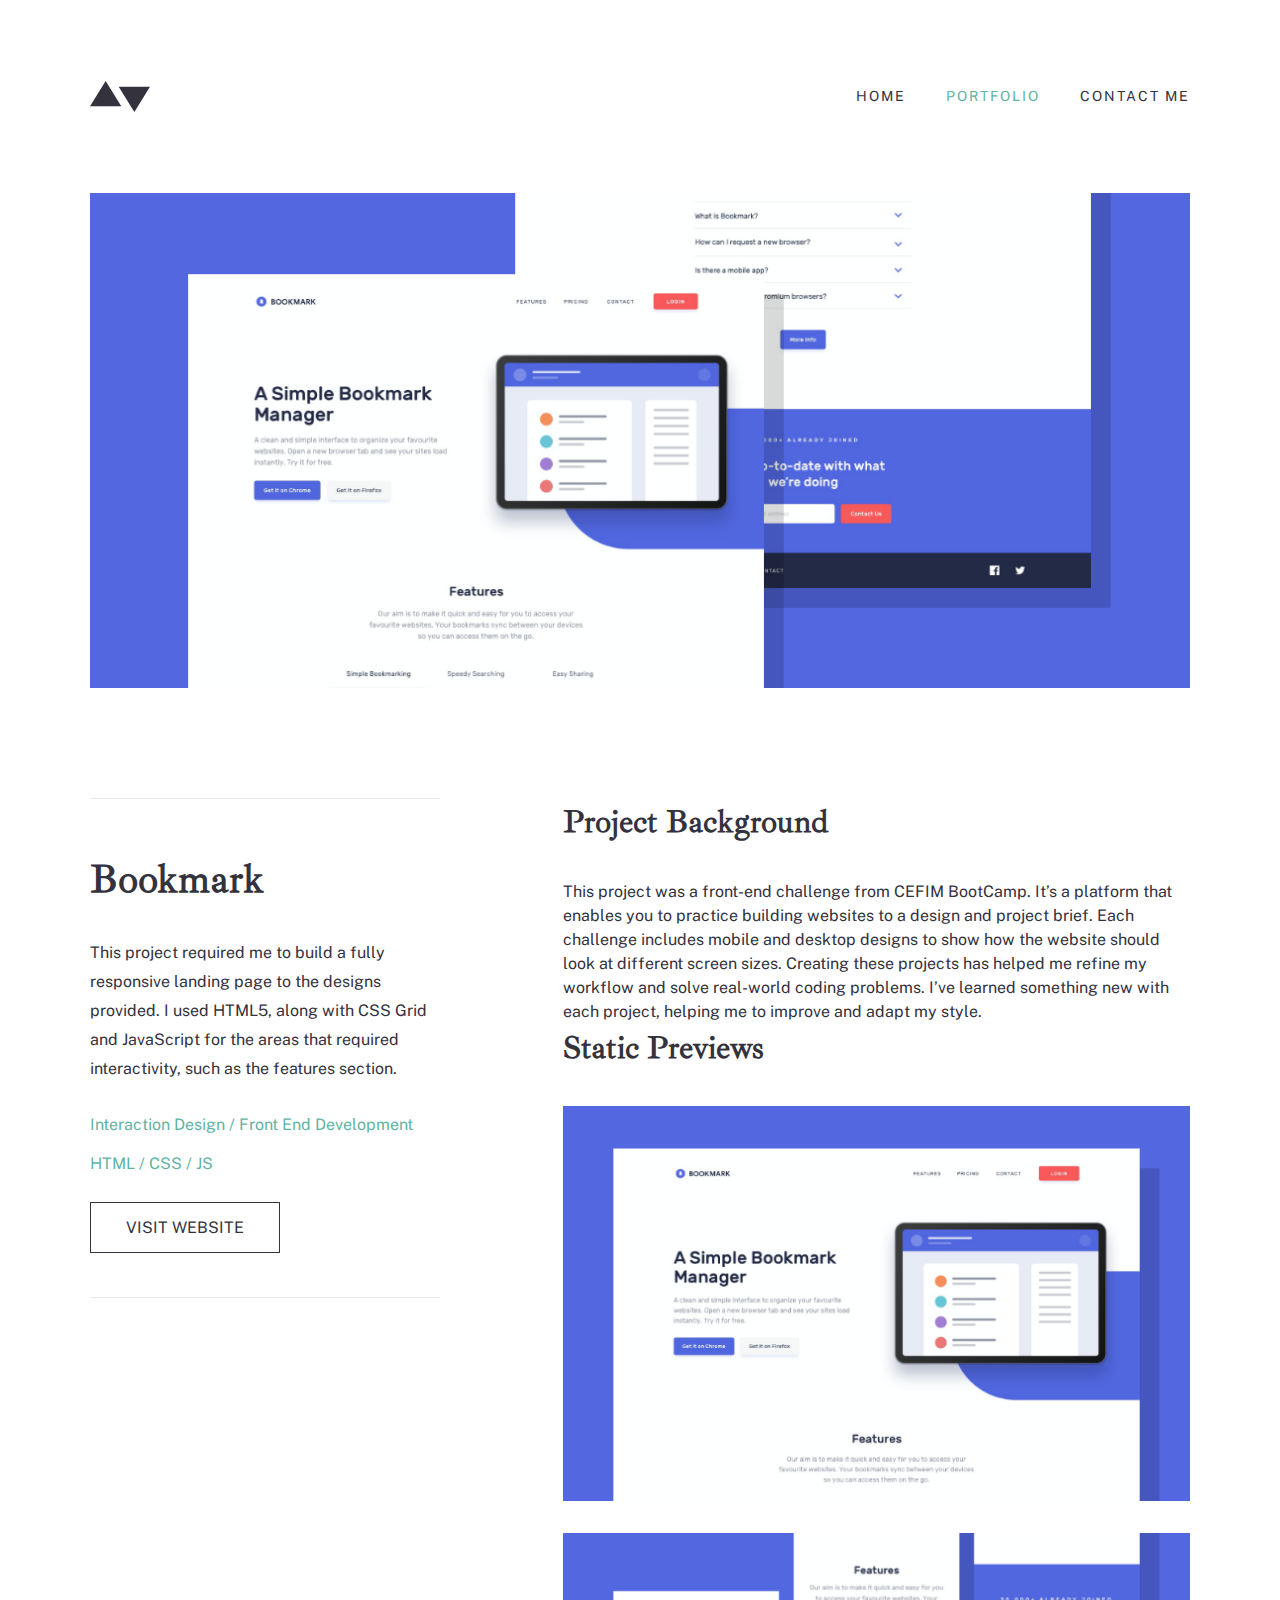
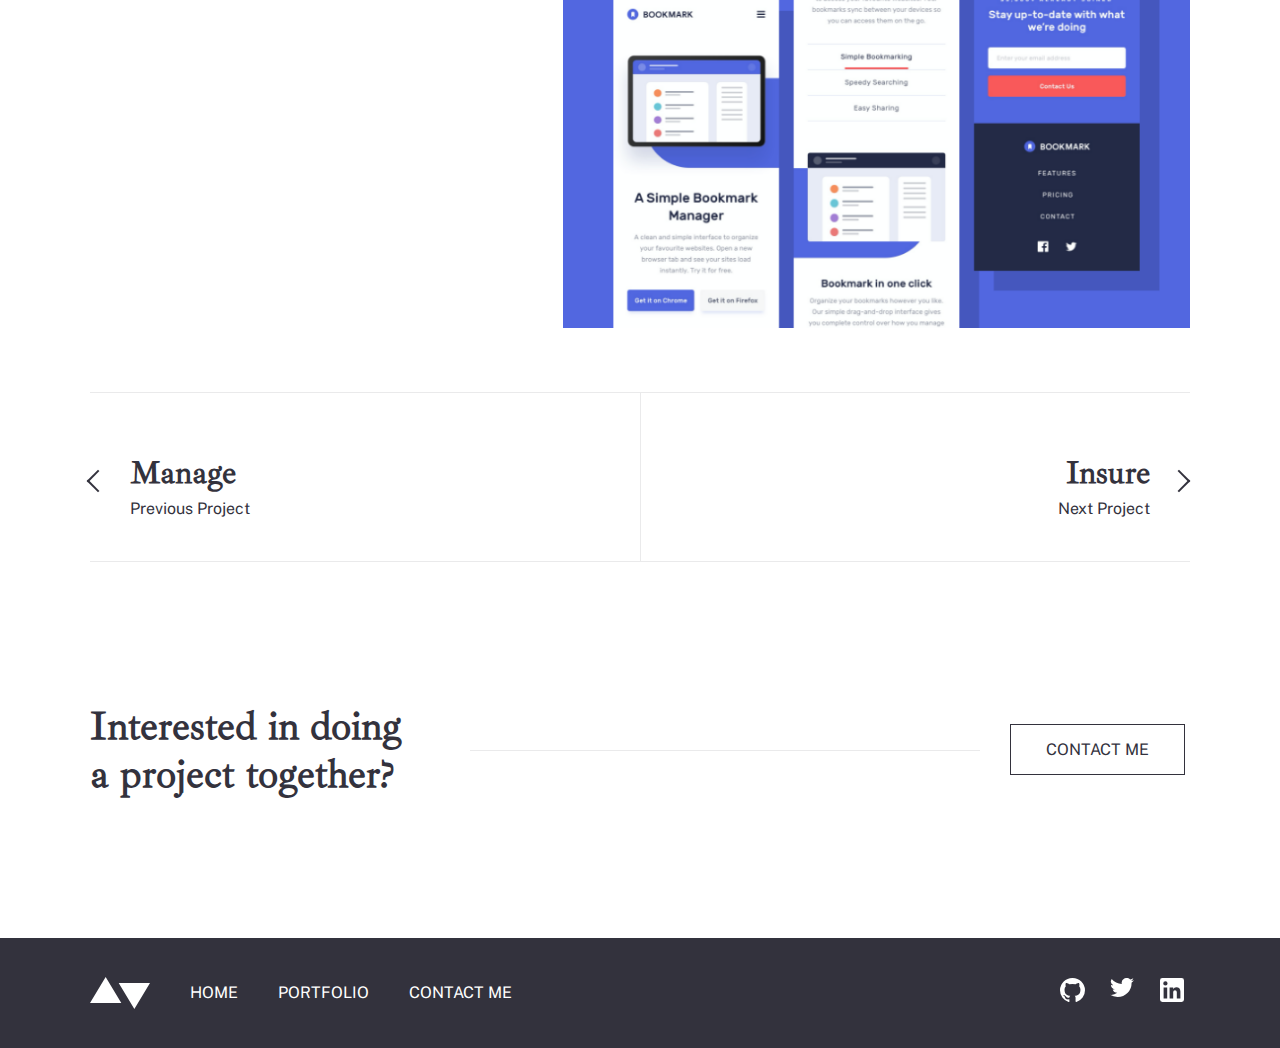
==== commit 84ac0d73: "End of portfollio's pages" ====
--- a/bookmark.html
+++ b/bookmark.html
@@ -42,8 +42,8 @@
         </section>
 
 
-        <section class="main-content">
-            <div>
+        <section class="main-content-portfollio">
+            <div class="main-content-global-left">
                 <h2>Bookmark</h2>
                     <p class="card-paragraph">
                         This project required me to build a fully responsive landing page to the designs provided. I used HTML5, along with CSS Grid and JavaScript for the areas that required interactivity, such as the features section.
@@ -54,15 +54,15 @@
                         <a href="bookmark-website.com" class="link-call-to-action">Visit website</a>
                     </div>
             </div>
-            <div>
+            <div class="main-content-global-right">
                 <div>
                     <h3>Project Background</h3>
                     <p>This project was a front-end challenge from CEFIM BootCamp. It’s a platform that enables you to practice building websites to a design and project brief. Each challenge includes mobile and desktop designs to show how the website should look at different screen sizes. Creating these projects has helped me refine my workflow and solve real-world coding problems. I’ve learned something new with each project, helping me to improve and adapt my style.</p>
                 </div>
-                <div>
+                <div class="component-portfollio-illustration">
                     <h3>Static Previews</h3>
-                    <ul class="main-content-list">
-                        <li class="main-content-item">
+                    <ul class="main-content-list-portfollio">
+                        <li class="main-content-item-portfollio">
                             <div class="main-content-item-card">
                                 <figure class="main-content-item-illustration">
                                     <img    srcset="img/Bookmark/Bitmap.png, 
@@ -86,29 +86,19 @@
                 </div>
             </div>
 		</section>
-        <section>
-            <div>
-                <div>
-                    <a href="manage.html">
-                        <div class="flexwrap">
-                            <div class="arrowed">
-                                <div class="arrow-1"></div>
-                            </div>
-                        </div>
-                            <h2>Manage</h2>
-                            <p>Previous Project</p>
+        <section class="main-content-link-portfollio">
+            <div class="component-link-portfollio">
+                <div class="call-to-action-link-porfollio">
+                    <a href="manage.html" class="link-width-arrow1">
+                        <h3>Manage</h3>
+                        <p>Previous Project</p>
                     </a>
                 </div>
                     
-                <div>
-                    <a href="insure.html">
-                        <h2>Insure</h2>
+                <div class="call-to-action-link-porfollio">
+                    <a href="insure.html" class="link-width-arrow2">
+                        <h3>Insure</h3>
                         <p>Next Project</p>
-                        <div class="flexwrap">
-                            <div class="arrowed">
-                                <div class="arrow-2"></div>
-                            </div>
-                        </div>
                     </a>
                 </div>
             </div>
--- a/css/style.css
+++ b/css/style.css
@@ -306,7 +306,7 @@
   display: block;
 } 
 .line{
-  border-top: 1px solid var(--slightlyPrimary);
+  border-top: 1px solid var(--lightGreySecondary);
 }
 
 
@@ -506,55 +506,10 @@
 }
 .link-call-to-action:disabled{
   color: var(--slightlyPrimary);
-  border: 1px solid var(--slightlyPrimary);
-}
-
-
-
-
-
-/* ------------------------------------------- */ 
-/* ----------------   fleches ---------------- */
-/* ------------------------------------------- */
-
-.flexwrap {
-	display: flex;
-	flex-wrap: wrap;
-}
-
-/* ------------------- */
-/* PEN STYLES      -- */
-/* ----------------- */
-
-/* Arrow holder */
-.arrowed {
-	position: relative;
-	/* height: 200px; width: 200px;
-	margin: 0 20px 20px 0;
-	border: 1px solid rgba(0,0,0,0.25); */
-}
-
-/* Just centering the examples */
-.arrowed div {
-	position: absolute;
-	top: 0; bottom: 0; left: 0; right: 0;
-	margin: auto;
-}
-
-/* -- ARROW 1      -- */
-
-.arrow-1 {
-	height: 15px; width: 15px;
-	border: 1px solid tomato;
-	border-width: 2px 2px 0 0;
-	transform: rotate(225deg);
-}
-.arrow-2 {
-	height: 15px; width: 15px;
-	border: 1px solid tomato;
-	border-width: 2px 2px 0 0;
-	transform: rotate(45deg);
-}
+  border: 1px solid var(--lightGreySecondary);
+}
+
+
 
 
 
@@ -591,8 +546,8 @@
   width: 35rem;
   height:60rem;
   margin: 0 auto;
-  border-top: 1px solid var(--slightlyPrimary);
-  border-bottom: 1px solid var(--slightlyPrimary);
+  border-top: 1px solid var(--lightGreySecondary);
+  border-bottom: 1px solid var(--lightGreySecondary);
 }
 
 .presentation-description h2{
@@ -623,8 +578,8 @@
   width: 35rem;
   height:50rem;
   margin: 0 auto;
-  border-top: 1px solid var(--slightlyPrimary);
-  border-bottom: 1px solid var(--slightlyPrimary);
+  border-top: 1px solid var(--lightGreySecondary);
+  border-bottom: 1px solid var(--lightGreySecondary);
 }
 
 .main-content-item:nth-child(even) {
@@ -635,23 +590,123 @@
   margin-top: 11rem;
   font-weight: 900;
 }
-.main-content-description p{
+/* .main-content-description p{
   margin: 3rem auto;
   text-align: left;
   line-height: 1.8;
-}
-
-
-/* ------------------------------------------- */
-/* -------------     MANAGE     -------------- */
-/* ------------------------------------------- */
-.main-content{
+} */
+
+/* commun au portfolio et au autres fichier du portfolio */
+.card-paragraph{
+  margin: 3rem auto;
+  text-align: left;
+  line-height: 1.8;
+}
+
+/* ---------------------------------------------------------------- */
+/* -----    MANAGE / FYLO / BOOKMARK  / INSURE /     -------------- */
+/* ---------------------------------------------------------------- */
+
+/* general */
+.main-content-portfollio{
   display: flex;
   justify-content: space-between;
+  margin-top: 11rem;
 }
 .main-content-global{
   max-width: 35rem;
 }
 .main-content-global-right{
   max-width: 57%;
-}+  text-align:left;
+}
+
+/* right block */
+.main-content-global-left{
+  max-width: 35rem;
+  max-height: 50rem;
+  border-top: 1px solid var(--lightGreySecondary);
+  border-bottom: 1px solid var(--lightGreySecondary);
+  text-align: left;
+}
+.main-content-global-left h2{
+  margin-top: 5rem;
+  font-weight: 900;
+}
+.main-content-global-left p:nth-child(3){
+  margin: 2rem 0 1.5rem 0;
+  color: var(--slightlyPrimary);
+}
+.main-content-global-left p:last-of-type{
+  margin-bottom: 4rem;
+  color: var(--slightlyPrimary); 
+}
+
+/* left block */
+.main-content-global-right h3:first-of-type {
+  margin-bottom: 3.4rem;
+}
+
+.main-content-global-right a:first-of-type{
+  text-decoration: underline;
+  color: var(--grayishDarkBluePrimary);
+}
+.main-content-list-portfollio li:first-of-type{
+  padding-bottom: 3.2rem;
+}
+.main-content-list-portfollio li:last-of-type{
+  margin-bottom: 6.4rem;
+}
+
+
+/* link into portfollio */
+
+.component-link-portfollio{
+  display:flex;
+  align-items: center;
+  justify-content: space-between;
+}
+.call-to-action-link-porfollio{
+  width: 50%;
+  padding: 4rem;
+  border-top: 1px solid var(--lightGreySecondary);
+  border-bottom: 1px solid var(--lightGreySecondary);
+}
+.call-to-action-link-porfollio:last-of-type{
+  border-left:1px solid var(--lightGreySecondary);
+  text-align: right;
+  padding-right: 4rem;
+}
+.call-to-action-link-porfollio h3{
+  color: var(--grayishDarkBluePrimary);
+}
+.call-to-action-link-porfollio p{
+  color: var(--grayishDarkBluePrimary);
+  
+}
+
+/* ARROW */
+.link-width-arrow1::before{ 
+  content:"";
+  position: relative;
+  display: flex;
+  height: 16px; width: 16px;
+	border: 1px solid var(--grayishDarkBluePrimary);
+	border-width: 2px 2px 0 0;
+	transform: rotate(225deg);
+  top: 4rem;
+  left: -4rem; 
+}
+
+.link-width-arrow2::before{
+  content:"";
+  position: relative;
+  display: flex;
+  height: 16px; width: 16px;
+	border: 1px solid var(--grayishDarkBluePrimary);
+	border-width: 2px 2px 0 0;
+	transform: rotate(45deg);
+  top: 4rem;
+  left: 49rem;
+} 
+
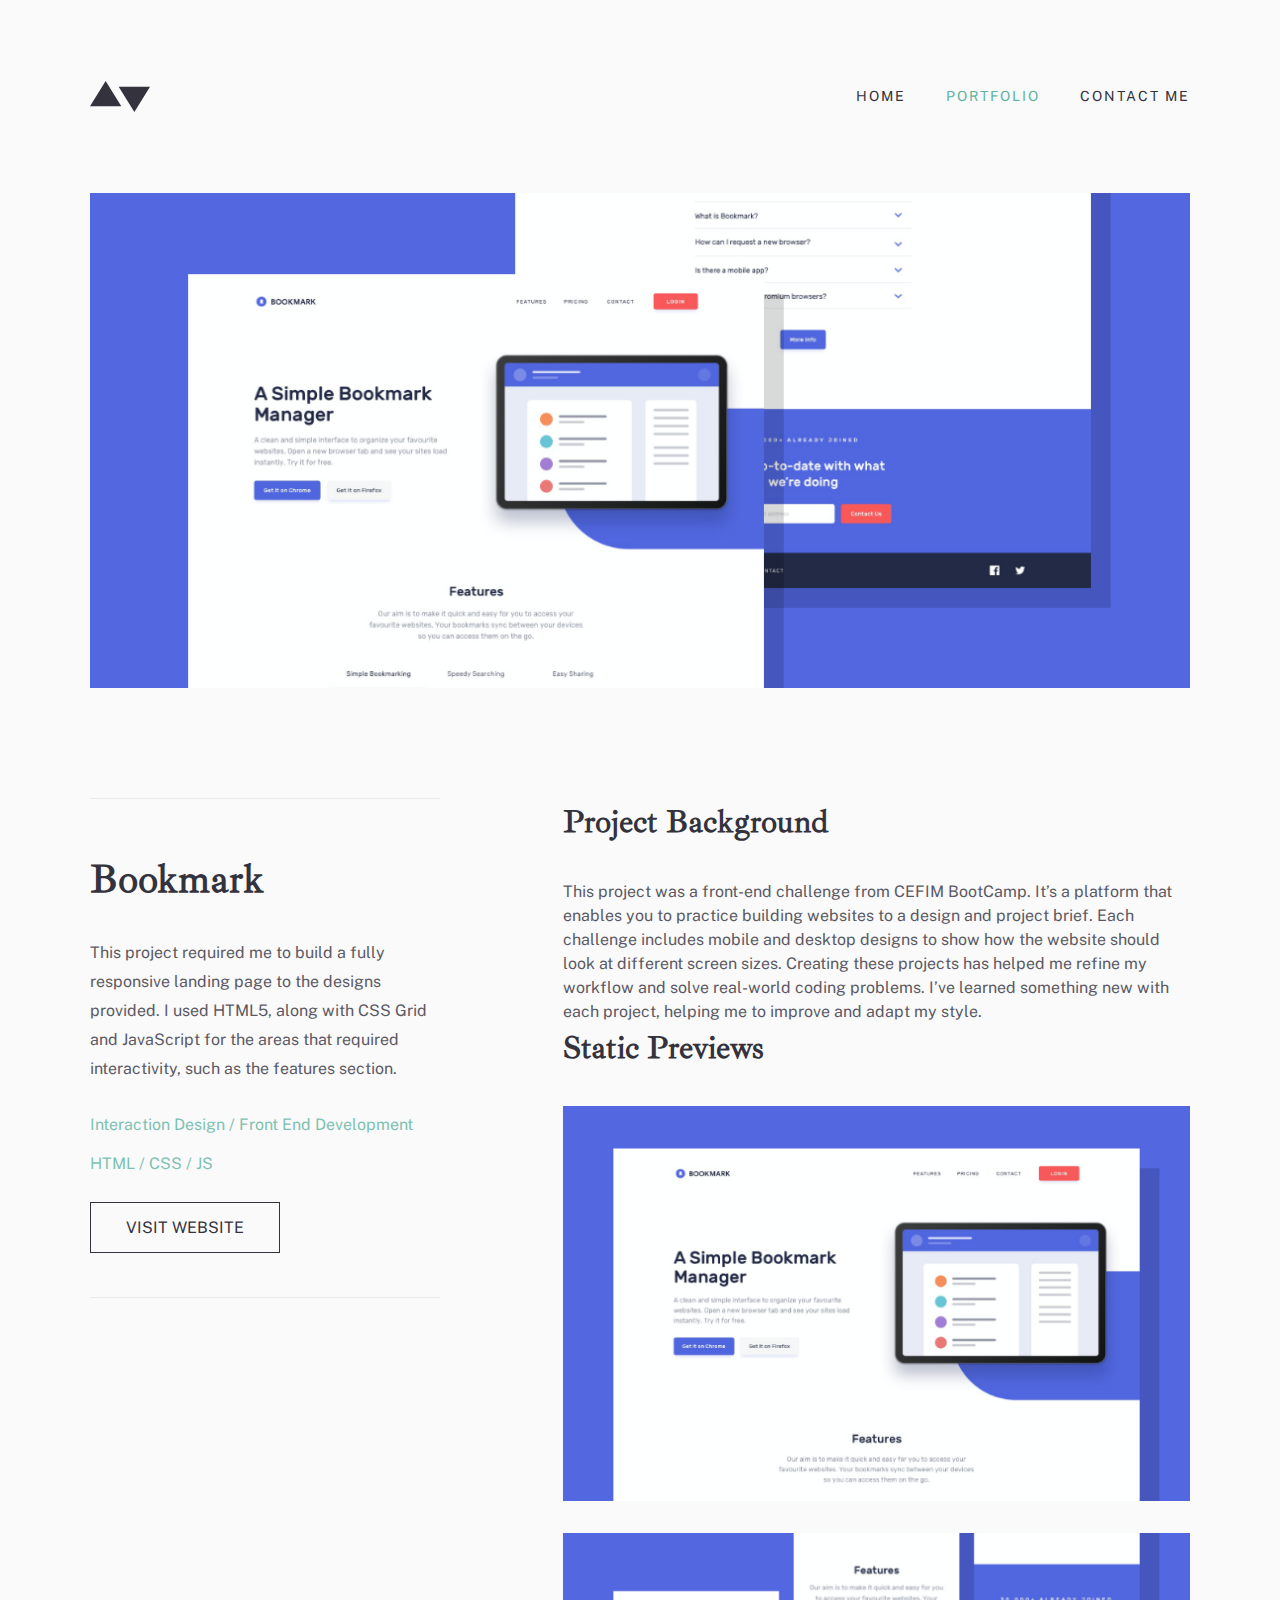
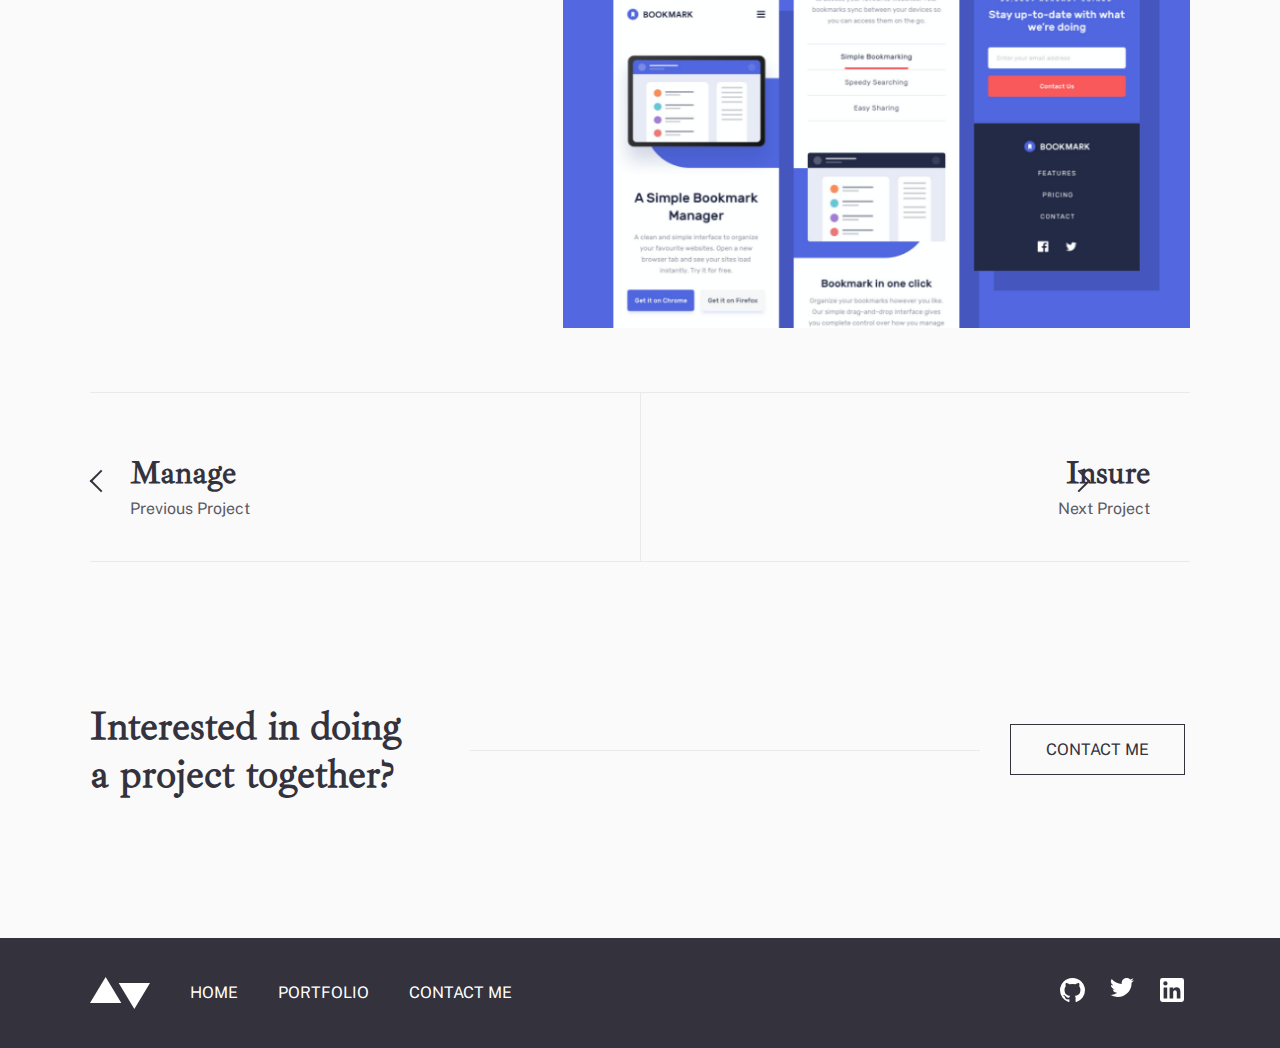
==== commit 56d2fe68: "reponsive all pages" ====
--- a/bookmark.html
+++ b/bookmark.html
@@ -14,7 +14,7 @@
     <header class="main-header container">
         <div class="container-header">
             <div class="container-logo">
-                    <img src="img/Home/Combined Shape.svg" alt="Portfolio logo">
+                <a href="index.html"><img src="img/Home/Combined Shape.svg" alt="Portfolio logo"></a>
             </div>
             <nav class="main-nav">
                 <button class="main-nav__toggler" aria-expanded="false" aria-controls="menu" aria-label="Menu">
@@ -44,13 +44,13 @@
 
         <section class="main-content-portfollio">
             <div class="main-content-global-left">
-                <h2>Bookmark</h2>
-                    <p class="card-paragraph">
+                <h2 class="grid-1">Bookmark</h2>
+                    <p class="card-paragraph grid-2">
                         This project required me to build a fully responsive landing page to the designs provided. I used HTML5, along with CSS Grid and JavaScript for the areas that required interactivity, such as the features section.
                     </p>
-                    <p>Interaction Design / Front End Development</p>
-                    <p>HTML / CSS / JS</p>
-                    <div class="btn-call-to-action">
+                    <p class="grid-3">Interaction Design / Front End Development</p>
+                    <p class="grid-4">HTML / CSS / JS</p>
+                    <div class="btn-call-to-action grid-5">
                         <a href="bookmark-website.com" class="link-call-to-action">Visit website</a>
                     </div>
             </div>
@@ -118,7 +118,7 @@
             </div> -->
             <nav class="footer-nav">
                 <ul class="main-nav__list-footer " id="menu">
-                    <li class="main-nav__item-footer "><img src="img/Home/Combined-Shape-2.svg" alt="Portfolio logo"></li>
+                    <li class="main-nav__item-footer "><a href="index.html"><img src="img/Home/Combined-Shape-2.svg" alt="Portfolio logo"></a></li>
                     <li class="main-nav__item-footer "><a href="index.html" class="main-nav__link-footer ">Home</a></li>
                     <li class="main-nav__item-footer "><a href="portfolio.html" class="main-nav__link-footer ">Portfolio</a></li>
                     <li class="main-nav__item-footer "><a href="contact-me.html" class="main-nav__link-footer ">Contact me</a></li>
--- a/css/style.css
+++ b/css/style.css
@@ -64,46 +64,57 @@
 .container {
     margin: 0 auto;
   }
-  /* @media (min-width: 48em){
-    .container {
-      margin: 0 3.2rem;
-    }
-  } */
-
-
-  @media (min-width: 36em) {
+ 
+/* Extra Extra small phones */
+@media screen and (max-width: 22em) {
+  /* 20em * 16 = 320px */
+  .container {
+    max-width: 18rem;
+    margin: 0 auto;
+  }
+}
+
+/* Extra small devices (phones, 600px and down) */
+@media screen and (max-width: 36em) {
+  .container {
+    max-width: 32rem;
+    margin: 0 auto;
+  }
+}
+/* Small devices (portrait tablets and large phones, 600px and up) */
+  @media screen and (min-width: 36em) {
     /* 36em * 16 = 576px */
     .container {
       max-width: 50rem;
     }
   }
-  
-  @media (min-width: 48em) {
+  /* Medium devices (landscape tablets, 768px and up) */
+  @media screen and (min-width: 48em) {
     /* 48em * 16 = 768px */
     .container {
       max-width: 70rem;
     }
   }
-  
-  @media (min-width: 62em) {
+  /* Large devices (laptops/desktops, 992px and up) */
+  @media screen and (min-width: 62em) {
     /* 62em * 16 = 992px */
     .container {
       max-width: 90rem;
     }
   }
-  
-  @media (min-width: 80em) {
-    /* 80em * 16 = 1280px */
+  /* Extra large devices (large laptops and desktops, 1200px and up) */
+  @media screen and (min-width: 80em) {
+    /* 80em * 16 = 1280px   */
     .container {
       max-width: 110rem;
     }
   }
-  
-  /* @media (min-width: 105em) {
+/*   
+   @media (min-width: 105em) {
     .container {
       max-width: 128rem;
     }
-  } */
+  }  */
 
 /* ------------------------------------------- */
 /* ----------------   RESET   ---------------- */
@@ -111,12 +122,13 @@
 
 body{
   font-size: 16px;
-  font-family: "PublicSans", sans-serif;
+  font-family: "PublicSans", Arial, Helvetica, sans-serif;
   color: var(--grayishDarkBluePrimary);
+  background-color: var(--veryLightGreySecondary);
 }
 h1,
 h2{
-  font-family: "IbarraRealNova", sans-serif;
+  font-family: "IbarraRealNova", Arial, Helvetica, sans-serif;
   font-size: 50px;
   font-weight: 700;
 }
@@ -127,20 +139,17 @@
   font-family: "IbarraRealNova", sans-serif;
   font-size: 32px;
 }
+p{
+  opacity: 0.8;
+}
 a {
   text-decoration: none;
 }
 
 
-
-
-
 /* ------------------------------------------- */
 /* ----------------   HEADER  ---------------- */
 /* ------------------------------------------- */
-
-
-/* Header */
 
 .container-header {
   position: relative;
@@ -149,14 +158,12 @@
   align-items: center;
   margin: 0 auto;
 }
-
 .container-logo {
   display: flex;
   justify-content: space-between;
   align-items: center;
   flex-shrink: 0;
 }
-
 
 /* // ACTIVITY */
 
@@ -173,7 +180,6 @@
 .main-nav__item{
   padding: 5rem 0;
 }
-
 .main-nav__link {
   display: block;
   padding-top: 2rem;
@@ -188,11 +194,20 @@
   text-decoration: none;
   transition: .3s;
 }
-
 .main-nav__link-actif {
   color:var(--slightlyPrimary);
 }
-@media screen and (max-width: 768px) {
+.main-nav__link:hover,
+.main-nav__link:focus{
+  color:var(--slightlyPrimary);
+  text-decoration: underline;
+}
+.main-nav__link-actif:hover,
+.main-nav__link-actif:focus{
+  color: var(--grayishDarkBluePrimary);
+  text-decoration: underline;
+}
+@media screen and (max-width: 36em) {
   .main-nav__item{
     padding: 0;
   }
@@ -201,11 +216,10 @@
     height: 18rem;
     top: 10rem;
     /* left: 10rem; */
-    left: 46%;
+    left: 32%;
     background-color: var(--grayishDarkBluePrimary);
     text-align: center;
   }
-
   .main-nav__link {
     color: var(--whitePrimary);
     padding-right: 3rem;
@@ -215,7 +229,12 @@
     color: var(--slightlyPrimary);
   }
 }
-
+@media screen and (max-width: 20em) {
+  /* 20em * 16 = 320px */
+  .main-nav__list {
+    left: 21%;
+  }
+}
 /* Mobile Menu */
 .main-nav__toggler {
   display: grid;
@@ -225,50 +244,40 @@
   background-color: transparent;
   margin: 5rem 0;
 }
-
 .main-nav__bar {
   width: 2.1rem;
   height: 0.2rem;
   background-color: var(--grayishDarkBluePrimary);
   transition: .3s;
 }
-
 /* First element rotation when aria-expanded : true without [aria-expanded] */
 .main-nav__toggler[aria-expanded="true"] .main-nav__bar:first-child {
   transform: rotate(45deg);
 }
-
 /* Opacity 0 on the middle element when aria-expanded : [aria-expanded] true*/
 .main-nav__toggler[aria-expanded="true"] .main-nav__bar:not(:first-child):not(:last-child) {
   opacity: 0;
 }
-
 /* Last element rotation when aria-expanded : [aria-expanded] true*/
 .main-nav__toggler[aria-expanded="true"] .main-nav__bar:last-child {
   transform: rotate(-45deg);
 }
-
 /* Set transform origin */
 .main-nav__bar:first-child {
   transform-origin: left top;
 }
-
 .main-nav__bar:last-child {
   transform-origin: left bottom;
 }
-
 /* reset origin transformation */
-
 .main-nav__toggler[aria-expanded="true"] + .main-nav__list {
   transform: translateX(0);
 }
-
 /* I want to make the menu disappear from the tablet format  */
-
 /* Media queries */
 /* 
 /* /* Medium devices (landscape tablets, 768px and up) --> we apply the following rules from 768 px ( > or = ) */
-@media screen and (min-width: 49em) {
+@media screen and (min-width: 36em) {
   .main-nav__list {
       position: static;
       display: flex;
@@ -277,154 +286,12 @@
   .main-nav__toggler {
       display: none;
   } 
-
-}
-
-
-/* ------------------------------------------- */
-/* ---------  DIV BEFORE FOOTER   ------------ */
-/* ------------------------------------------- */
-
-.call-to-action-before-footer{
-  /* display: flex;
-  align-items: center;
-  justify-content: space-between;*/
-  margin: 14rem 0; 
-  display: grid;
-  grid-template-columns: 35rem 1fr 18rem;
-  grid-row: auto;
-  gap: 3rem;
-  align-items: center;
-  
-}
-.call-to-action-before-footer h2{
-  font-size: 40px;
-  text-align: left;
-  line-height: 1.2;
-}
-.call-to-action-before-footer span{
-  display: block;
-} 
-.line{
-  border-top: 1px solid var(--lightGreySecondary);
-}
-
-
-
-/* ------------------------------------------- */
-/* ----------------  FOOTER   ---------------- */
-/* ------------------------------------------- */
-
-
-.main-footer{
-  background-color: var(--grayishDarkBluePrimary);
-}
-.container-footer{
-  display: flex;
-  align-items: center;
-  justify-content: space-between;
-}
-.container-logo-nav{
-  display: flex;
-  align-items: center;
-  justify-content: center;
-}
-.main-nav__list-footer{
-  display: flex;
-  align-items: center;
-  justify-content: center;
-}
-
-.main-nav__link-footer {
-  padding-left: 4rem;
-  font-family: "PublicSans";
-  font-weight: 400;
-  text-transform: uppercase;
-  color: var(--whitePrimary);
-  text-decoration: none;
-}
-.main-nav__link-footer:hover,
-.main-nav__link-footer:focus{
-  color:var(--slightlyPrimary);
-}
-
-.social-item {
-  padding-left: 2rem;
-}
-.social-list{
-  display: flex;
-  margin: 4rem 0 4rem 0;
-}
-
-.social-item a{
- display: block;
-  width: 3rem;
-  height: 3rem;
-}
-
-.social-item a[href*="https://github.com/"]{
-  background-image: url(../img/Home/Path.svg);
-  background-repeat: no-repeat;
-}
-.social-item a[href*="https://twitter.com/"]{
-  background-image: url(../img/Home/Path-1.svg);
-  background-repeat: no-repeat;
-}
-.social-item a[href*="https://fr.linkedin.com/"]{
-  background-image: url(../img/Home/Shape.svg);
-  background-repeat: no-repeat;
-}
-/* Animation au hover sur les logo 
-On augmente la taille du logo de 200% avec scale(2) */
-.social-item a:hover, .social-item a:focus{
-  transform: scale(2);
-}
-  
-@media (max-width: 48em) {
-  /* 48em * 16 = 768px */
-  .container-logo-nav{
-    display: block;
-  }
-  .container-logo-nav img{
-    margin: 0 auto;
-  }
-  .footer-nav{
-    margin: 0 auto;
-  }
-  .container-footer{
-    display: block;
-    text-align: center;
-    padding: 3rem;
-  }
-  .main-nav__list-footer{
-    display: block;
-    margin-right: 3rem;
-  }
-  /* .container-logo{
-    margin-left: 19rem;
-  } */
-  .social-list{
-    display: flex;
-    align-items: center;
-    justify-content: center;
-  }
-  .main-nav__item-footer{
-    margin: 0;
-    padding: 2rem 0;
-  }
-  .main-nav__item-footer:last-child{
-    margin-bottom: 4rem;
-  }
-}
-
-
+}
 
 
 /* ------------------------------------------- */
 /* ----------------   BOUTON  ---------------- */
 /* ------------------------------------------- */
-
-
 
 .btn-link-about-me{
   /* background-color: var(--darkBluePrimary); */
@@ -454,10 +321,8 @@
 }
 .btn-link-about-me:hover,
 .btn-link-about-me:focus{
-  /* background-color: var(--slightlyPrimary); */
   background-color: rgba(95, 180, 162, 0.9);
 }
-
 .btn-link-about-me:hover::before,
 .btn-link-about-me:focus::before{
   content:"";
@@ -472,9 +337,9 @@
   margin-right: 1.5rem;
   background-color: rgba(95, 180, 162, 1);
 }
-.btn-link-about-me:disabled{
+/* .btn-link-about-me:disabled{
   background-color: rgba(234,234,235, 0.9);
-}
+} */
 .btn-link-about-me:disabled::before{
   background-color: rgba(234,234,235, 1);
   content:"";
@@ -487,12 +352,8 @@
   background-position:center;
   padding: 1.5rem 2.5rem;
   margin-right: 1.5rem;
-}
-
-
-
-
-
+  cursor: not-allowed;
+}
 .link-call-to-action{
   padding: 1.5rem 3.5rem;
   color: var(--grayishDarkBluePrimary);
@@ -504,32 +365,26 @@
   color: var(--whitePrimary);
   background-color: var(--darkBluePrimary);
 }
-.link-call-to-action:disabled{
+/* .link-call-to-action:disabled{
   color: var(--slightlyPrimary);
   border: 1px solid var(--lightGreySecondary);
-}
-
-
-
-
+} */
 
 
 /* ------------------------------------------- */
 /* ----------------   HOME    ---------------- */
 /* ------------------------------------------- */
 
-.home-container{
-  max-height: 75rem;
-}
-
+.home-container-hero{
+  max-height: 65rem;
+}
 .hero-description{
-  width: 44.5rem;
+  max-width: 44.5rem;
   height: 35.7rem;
   position: relative;
   bottom: 35.7rem;
   background-color: var(--veryLightGreySecondary);
 }
-
 .hero-description h1{
   text-align: left;
   letter-spacing: -0.45px;
@@ -537,10 +392,9 @@
   padding: 5.8rem 5.5rem 5rem 0;
   margin-bottom: 1.4rem;
 }
-
 .home-presentation{
   display: grid;
-  grid-template-columns: 54rem 1fr;
+  grid-template-columns: 50rem 1fr;
 }
 .presentation-description{
   width: 35rem;
@@ -555,15 +409,90 @@
   font-size: 4rem;
   padding-top: 5.4rem;
 }
-
 .presentation-description p{
   text-align: left;
   padding: 2.2rem 0;
   line-height: 1.8;
   margin-bottom: 1.5rem;
 }
-
-
+@media screen and (max-width: 62em){
+  .hero-illustration-bcg-img {
+    background-image: url(../img/Home/img-illustration-tablet.png);
+    background-size: cover;
+    background-repeat: no-repeat;
+    height: 60rem;
+    margin-left: .1rem;
+  }
+  .hero-illustration-home-page{
+    display:none;
+  }
+  .home-presentation{
+    grid-template-columns: 28rem 1fr;
+    column-gap: 7rem;
+  }
+  .presentation-illustration-bck-img{
+    background-image: url(../img/Home/portrait-home-tablet.png);
+    background-size: contain;
+    background-repeat: no-repeat;
+    height: 60rem;
+  }
+  .presentation-illustration-home-page{
+    display:none;
+  }
+  .hero-description{
+    max-width: 51rem;
+    height: 27.1rem;
+    bottom: 27rem;
+  }
+  .hero-description h1{
+    font-size: 40px;
+    margin-bottom: .7rem;
+  }
+}
+/* Extra small devices (phones, 600px and down) */
+@media screen and (max-width: 36em) {
+  .home-container-hero{
+    max-height: 60rem;
+  }
+  .hero-illustration-bcg-img {
+    max-height: 30rem;
+    background-size: contain;
+  }
+  .hero-description{
+    margin-top: 27rem;
+  }
+  .hero-description h1{
+    padding: 1rem 0 2.8rem 0;
+  }
+  .presentation-illustration-bck-img{
+    background-image: none;
+    max-height: 34rem;
+    margin-bottom: 5rem;
+  }
+  .presentation-illustration-home-page{
+    display:block;
+  }
+  .home-presentation{
+    display:block;
+    margin-top: 1rem;
+  }
+  .presentation-description{
+    width: 100%;
+    min-height: 65rem;
+  }
+}
+/* Extra Extra small phones */
+@media screen and (max-width: 20em) {
+  .hero-illustration-bcg-img {
+    max-height: 25rem;
+  }
+  .presentation-illustration-bck-img{
+    margin-bottom: 2rem;
+  }
+  .presentation-description h2{
+    padding-top: 2rem;
+  }
+}
 
 
 /* ------------------------------------------- */
@@ -572,29 +501,24 @@
 
 .main-content-item{
   display: flex;
+  justify-content: space-between;
   margin-bottom: 8rem;
 }
 .main-content-description{
   width: 35rem;
   height:50rem;
-  margin: 0 auto;
+  /* margin: 0 auto; */
+  margin-left: 7rem;
   border-top: 1px solid var(--lightGreySecondary);
   border-bottom: 1px solid var(--lightGreySecondary);
 }
-
 .main-content-item:nth-child(even) {
   flex-direction: row-reverse;
 }
-
 .main-content-description h2{
   margin-top: 11rem;
   font-weight: 900;
 }
-/* .main-content-description p{
-  margin: 3rem auto;
-  text-align: left;
-  line-height: 1.8;
-} */
 
 /* commun au portfolio et au autres fichier du portfolio */
 .card-paragraph{
@@ -602,6 +526,50 @@
   text-align: left;
   line-height: 1.8;
 }
+@media screen and (max-width: 62em){
+  .main-content-item{
+    padding: 5rem 0;
+    margin-bottom: 0;
+  }
+  .main-content-illustration{
+    max-width: 34rem;
+    margin: 5rem auto;
+  }
+  .main-content-description{
+    margin-left: 7rem;
+    height:auto;
+  }
+  .main-content-description-mg-r{
+    margin: 0 7rem 0 0;
+  }
+  .main-content-description h2{
+    font-weight: 700;
+    margin: 0;
+    padding-top: 3rem;
+  }
+}
+@media screen and (max-width: 36em) {
+  .main-content{
+    margin-top: -3rem;
+  }
+  .main-content-item{
+    display: block;
+    padding: 0;
+    margin: 0 auto;
+  }
+  .main-content-description{
+    width: 100%;
+    margin: 0 auto;
+    min-height: 40rem;
+  }
+  .main-content-illustration {
+    margin: 3rem auto;
+  }
+  .card-paragraph{
+    margin: 1rem 0 3rem 0;
+  }
+}
+
 
 /* ---------------------------------------------------------------- */
 /* -----    MANAGE / FYLO / BOOKMARK  / INSURE /     -------------- */
@@ -621,7 +589,7 @@
   text-align:left;
 }
 
-/* right block */
+/* left block */
 .main-content-global-left{
   max-width: 35rem;
   max-height: 50rem;
@@ -642,25 +610,113 @@
   color: var(--slightlyPrimary); 
 }
 
-/* left block */
+/* right block */
 .main-content-global-right h3:first-of-type {
   margin-bottom: 3.4rem;
 }
-
 .main-content-global-right a:first-of-type{
   text-decoration: underline;
   color: var(--grayishDarkBluePrimary);
 }
+.main-content-global-right a:first-of-type:hover,
+.main-content-global-right a:first-of-type:focus{
+  text-decoration: underline;
+  color: var(--slightlyPrimary); 
+}
 .main-content-list-portfollio li:first-of-type{
   padding-bottom: 3.2rem;
 }
 .main-content-list-portfollio li:last-of-type{
   margin-bottom: 6.4rem;
 }
-
+@media screen and (max-width: 62em){
+  .main-content-portfollio{
+    display: block;
+  }
+  .main-content-global{
+    max-width: 100%;
+  }
+  .main-content-global-left h2{
+    margin-top: 3.7rem;
+    font-weight: 700;
+  }
+  .main-content-global-left p:nth-child(3){
+    margin: 1rem 0 .5rem 0;
+  }
+  .main-content-global-left p:last-of-type{
+    margin-bottom: 2rem;
+  }
+  .card-paragraph{
+    line-height: 2;
+    padding-top: 1rem;
+  }
+  .grid-1{
+    grid-area : header-left;
+  }
+  .grid-2{
+    grid-area : main-component;
+  }
+  .grid-3{
+    grid-area : littel-p-left;
+  }
+  .grid-4{
+    grid-area : second-p-left;
+  }
+  .grid-5{
+    grid-area : footer-call-to-action;
+    margin-bottom: 3.3rem;
+  }
+  .main-content-global-left{
+    max-width: 100%;
+    display: grid;
+    grid-column-gap: 1.5rem;
+    grid-row-gap: .5rem;
+    grid-template-columns : repeat(2, 1fr);
+    grid-template-rows: auto;
+    grid-template-areas: "header-left main-component"
+                        "littel-p-left main-component"
+                        "second-p-left main-component"
+                        "footer-call-to-action main-component";
+  }
+  .main-content-global-right{
+    display:block;
+    max-width: 100%;
+  }
+  .main-content-global-right h3{
+    padding-top: 4rem;
+  }
+  .component-portfollio-illustration h3{
+    padding-top: 0;
+  }
+  .main-content-item-illustration img{
+    min-width: 100%;
+  }
+}
+@media screen and (max-width: 36em) {
+ .main-content-global-left{
+  display: block;
+ }
+ .main-content-portfollio {
+  margin: 4rem auto;
+}
+.main-content-global-left h2{
+  margin-top: 2rem;
+}
+.card-paragraph{
+  padding: 0;
+  font-size: 15px;
+}
+.main-content-global-left p:nth-child(3){
+  margin: 2rem 0 1.5rem 0;
+  font-size: 13px;
+}
+.main-content-global-left p:last-of-type{
+  margin-bottom: 3rem;
+  font-size: 13px;
+}
+}
 
 /* link into portfollio */
-
 .component-link-portfollio{
   display:flex;
   align-items: center;
@@ -682,7 +738,11 @@
 }
 .call-to-action-link-porfollio p{
   color: var(--grayishDarkBluePrimary);
-  
+}
+.call-to-action-link-porfollio:hover,
+.call-to-action-link-portfollio:focus{
+background-color: var(--lightMoreGreyTertiary);
+transition: 3s;
 }
 
 /* ARROW */
@@ -695,9 +755,8 @@
 	border-width: 2px 2px 0 0;
 	transform: rotate(225deg);
   top: 4rem;
-  left: -4rem; 
-}
-
+  left: -3.7rem; 
+}
 .link-width-arrow2::before{
   content:"";
   position: relative;
@@ -709,4 +768,299 @@
   top: 4rem;
   left: 49rem;
 } 
-
+@media screen and (max-width: 80em) {
+  .link-width-arrow2::before{
+    left: 39rem;
+  } 
+}
+@media screen and (max-width: 62em){
+  .link-width-arrow2::before{
+    left: 29rem;
+  } 
+}
+@media screen and (max-width: 36em) {
+ .call-to-action-link-porfollio{
+   display: block;
+   padding: 5rem 0 2rem 0;
+ }
+ .call-to-action-link-porfollio:last-of-type{
+  padding-right: 0;
+}
+.link-width-arrow2::before{
+  left: 14rem;
+  top: -2rem;
+} 
+.link-width-arrow1::before{ 
+  top: -2rem;
+  left: 0;
+}
+}
+
+
+/* ------------------------------------------- */
+/* -------------    CONTACT     -------------- */
+/* ------------------------------------------- */
+
+.component-contact{
+  display: flex;
+  justify-content: space-between;
+}
+.component-contact-description-form{
+  max-width: 57%;
+}
+.component-contact{
+  border-top: 1px solid var(--lightGreySecondary);
+  padding-top: 5rem;
+}
+.component-contact h2{
+  margin-top: -1rem;
+}
+.last-title-contact{
+  margin-top: 2rem;
+}
+.social-list-contact{
+  display: flex;
+  margin: 4rem 0 4rem 0;
+}
+.social-item-contact a{
+ display: block;
+  width: 3rem;
+  height: 3rem;
+}
+.social-item-contact {
+  padding-right: 2rem;
+  
+}
+.social-item-contact a[href*="https://github.com/"]{
+  background-image: url(../img/Contact-Me/Path.svg);
+  background-repeat: no-repeat;
+}
+.social-item-contact a[href*="https://twitter.com/"]{
+  background-image: url(../img/Contact-Me/Path-1.svg);
+  background-repeat: no-repeat;
+}
+.social-item-contact a[href*="https://fr.linkedin.com/"]{
+  background-image: url(../img/Contact-Me/Shape.svg);
+  background-repeat: no-repeat;
+}
+.social-item-contact a:hover, .social-item-contact a:focus{
+  transform: scale(2);
+}
+.form-contact{
+  width: 100%;
+}
+label{
+  font-family: "PublicSans";
+  font-weight: 700;
+  font-size: 13px;
+  color:var(--grayishDarkBluePrimary);
+  margin-bottom: .5rem;
+}
+.form-contact input,
+.form-contact textarea{
+  width : 100%; 
+  background-color: rgba(51,50,61, 0.1);
+  border: 1px solid transparent;
+  padding: 1.6rem;
+  margin: 1.5rem 0 3rem 0;
+  resize: none; /* permet de ne pas modifier la taille du textarea  */
+}
+input::placeholder,
+textarea::placeholder{
+  color:rgba(51,50,61, 0.4);
+  font-family: "PublicSans";
+  font-size: 13px;
+}
+input:focus,
+textarea:focus{
+  border: 1px solid var(--slightlyPrimary);
+  color: var(--grayishDarkBluePrimary);
+  outline: 0;
+}
+input[type=submit]{
+  background-color: var(--darkBluePrimary);
+  font-family: "PublicSans";
+  color: var(--whitePrimary);
+  font-size: 12px;
+  text-transform: uppercase;
+  letter-spacing: 2px;
+  text-align: center;
+  max-width: 200px;
+  margin-top: -3rem;
+  margin-bottom: 10rem;
+}
+input[type=submit]:hover,
+input[type=submit]:focus{
+  background-color: rgba(95, 180, 162, 0.9);
+}
+input[type=submit]:disabled{
+  background-color: rgba(234,234,235, 0.9);
+  cursor: not-allowed;
+}
+@media screen and (max-width: 62em){
+  .component-contact{
+    display: block;
+  }
+  .component-contact-description-form {
+    max-width: 100%;
+  }
+}
+@media screen and (max-width: 36em) {
+  .component-contact-description-form p{
+    font-size: 15px;
+  }
+}
+
+/* ------------------------------------------- */
+/* ---------  DIV BEFORE FOOTER   ------------ */
+/* ------------------------------------------- */
+
+.call-to-action-before-footer{
+  /* display: flex;
+  align-items: center;
+  justify-content: space-between;*/
+  margin: 14rem 0; 
+  display: grid;
+  grid-template-columns: 35rem 1fr 18rem;
+  grid-row: auto;
+  gap: 3rem;
+  align-items: center;
+  
+}
+.call-to-action-before-footer h2{
+  font-size: 40px;
+  text-align: left;
+  line-height: 1.2;
+}
+.call-to-action-before-footer span{
+  display: block;
+} 
+.line{
+  border-top: 1px solid var(--lightGreySecondary);
+}
+/* Extra small devices (phones, 600px and down) */
+@media screen and (max-width: 36em) {
+  .call-to-action-before-footer{
+    display: block;
+    text-align: center;
+    margin: 5rem auto;
+  }
+  .call-to-action-before-footer h2{
+    padding-bottom: 4rem;
+  }
+  .line{
+    display: none;
+  }
+}
+/* Extra Extra small phones */
+@media screen and (max-width: 20em) {
+  .call-to-action-before-footer h2 {
+    text-align: center;
+  }
+}
+
+
+/* ------------------------------------------- */
+/* ----------------  FOOTER   ---------------- */
+/* ------------------------------------------- */
+
+.main-footer{
+  background-color: var(--grayishDarkBluePrimary);
+}
+.container-footer{
+  display: flex;
+  align-items: center;
+  justify-content: space-between;
+}
+.container-logo-nav{
+  display: flex;
+  align-items: center;
+  justify-content: center;
+}
+.main-nav__list-footer{
+  display: flex;
+  align-items: center;
+  justify-content: center;
+}
+.main-nav__link-footer {
+  padding-left: 4rem;
+  font-family: "PublicSans";
+  font-weight: 400;
+  text-transform: uppercase;
+  color: var(--whitePrimary);
+  text-decoration: none;
+}
+.main-nav__link-footer:hover,
+.main-nav__link-footer:focus{
+  color:var(--slightlyPrimary);
+}
+.social-item {
+  padding-left: 2rem;
+}
+.social-list{
+  display: flex;
+  margin: 4rem 0 4rem 0;
+}
+.social-item a{
+ display: block;
+  width: 3rem;
+  height: 3rem;
+}
+.social-item a[href*="https://github.com/"]{
+  background-image: url(../img/Home/Path.svg);
+  background-repeat: no-repeat;
+}
+.social-item a[href*="https://twitter.com/"]{
+  background-image: url(../img/Home/Path-1.svg);
+  background-repeat: no-repeat;
+}
+.social-item a[href*="https://fr.linkedin.com/"]{
+  background-image: url(../img/Home/Shape.svg);
+  background-repeat: no-repeat;
+}
+/* Animation au hover sur les logo 
+On augmente la taille du logo de 200% avec scale(2) */
+.social-item a:hover, .social-item a:focus{
+  transform: scale(2);
+}
+@media (max-width: 48em) {
+  /* 48em * 16 = 768px */
+  .container-logo-nav{
+    display: block;
+  }
+  .container-logo-nav img{
+    margin: 0 auto;
+  }
+  .footer-nav{
+    margin: 0 auto;
+  }
+  .container-footer{
+    display: block;
+    text-align: center;
+    padding: 3rem;
+  }
+  .main-nav__list-footer{
+    display: block;
+    margin-right: 3rem;
+  }
+  .social-list{
+    display: flex;
+    align-items: center;
+    justify-content: center;
+  }
+  .main-nav__item-footer{
+    margin: 0;
+    padding: 2rem 0;
+  }
+  .main-nav__item-footer:last-child{
+    margin-bottom: 4rem;
+  }
+  .main-nav__item-footer img{
+    margin: 0 46%;
+  }
+}
+@media (max-width: 36em) {
+  .main-nav__item-footer img{
+    margin-left: 10rem;
+  }
+}